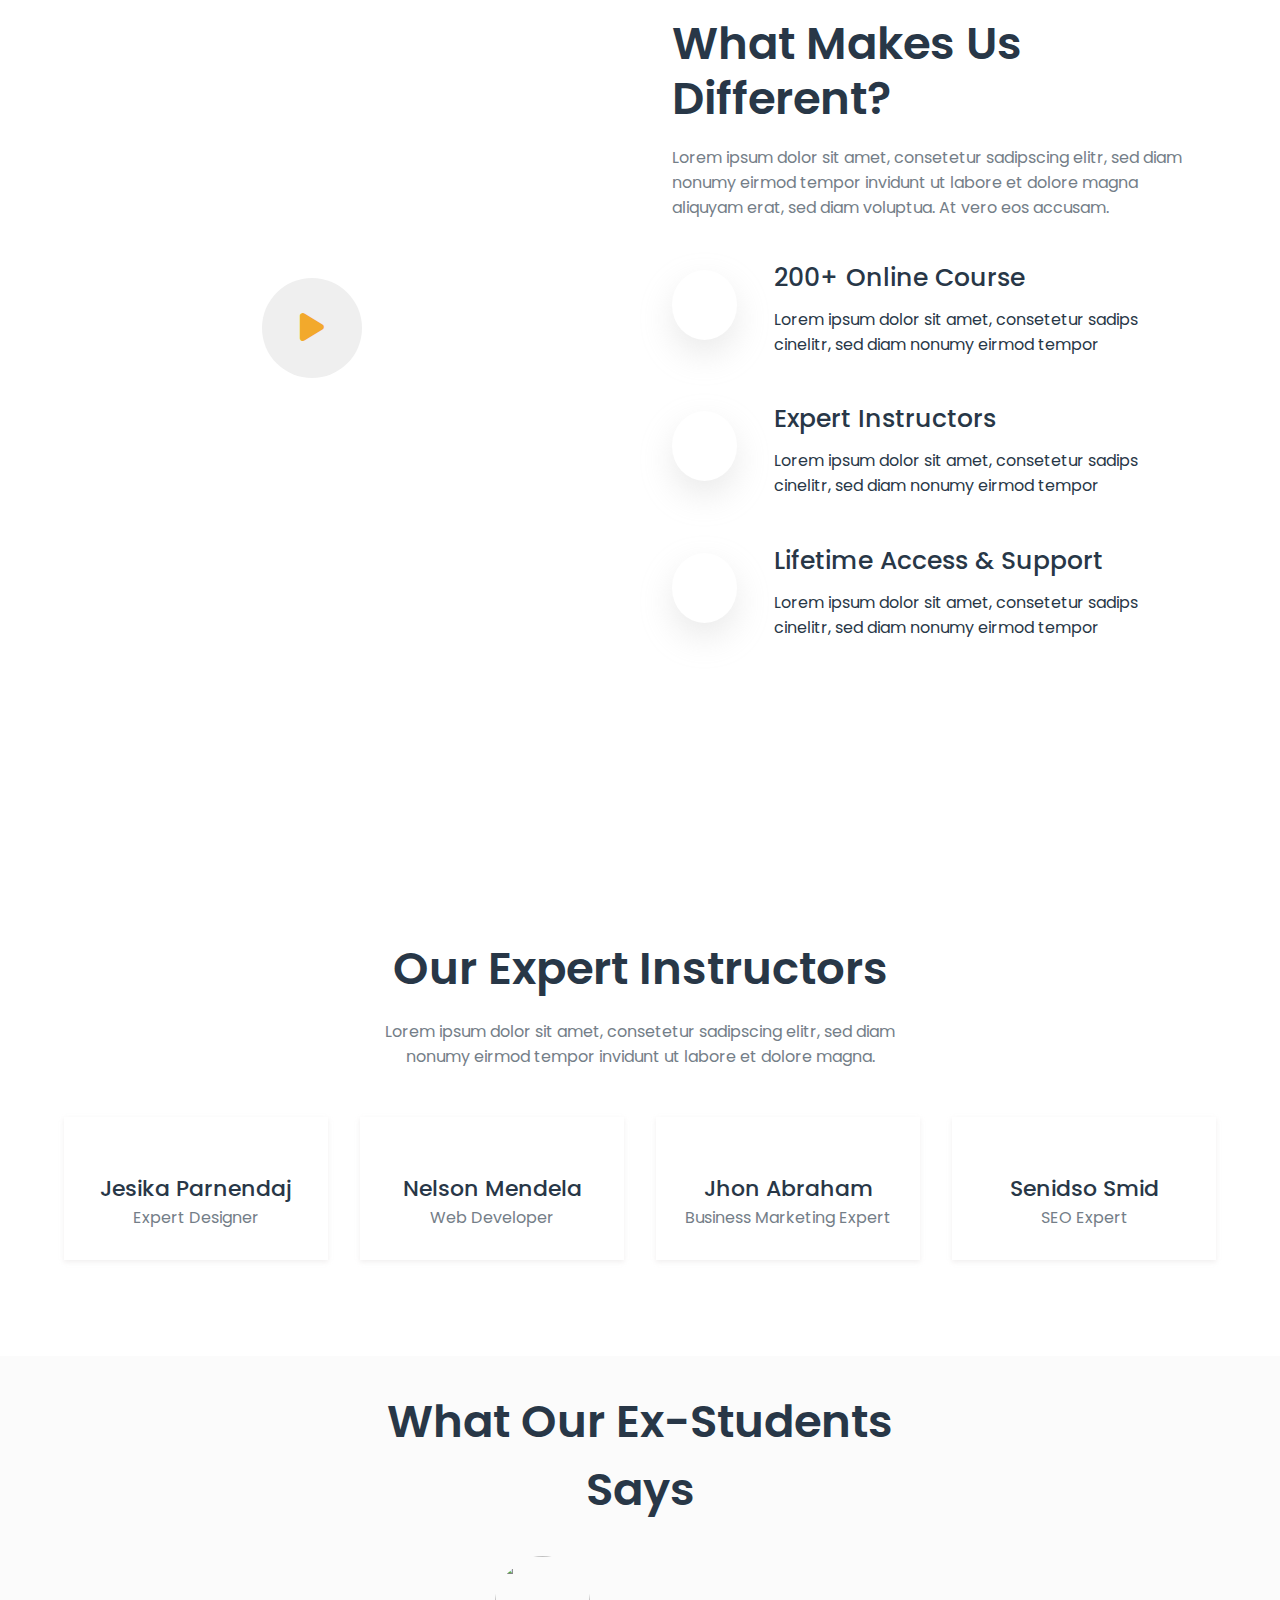
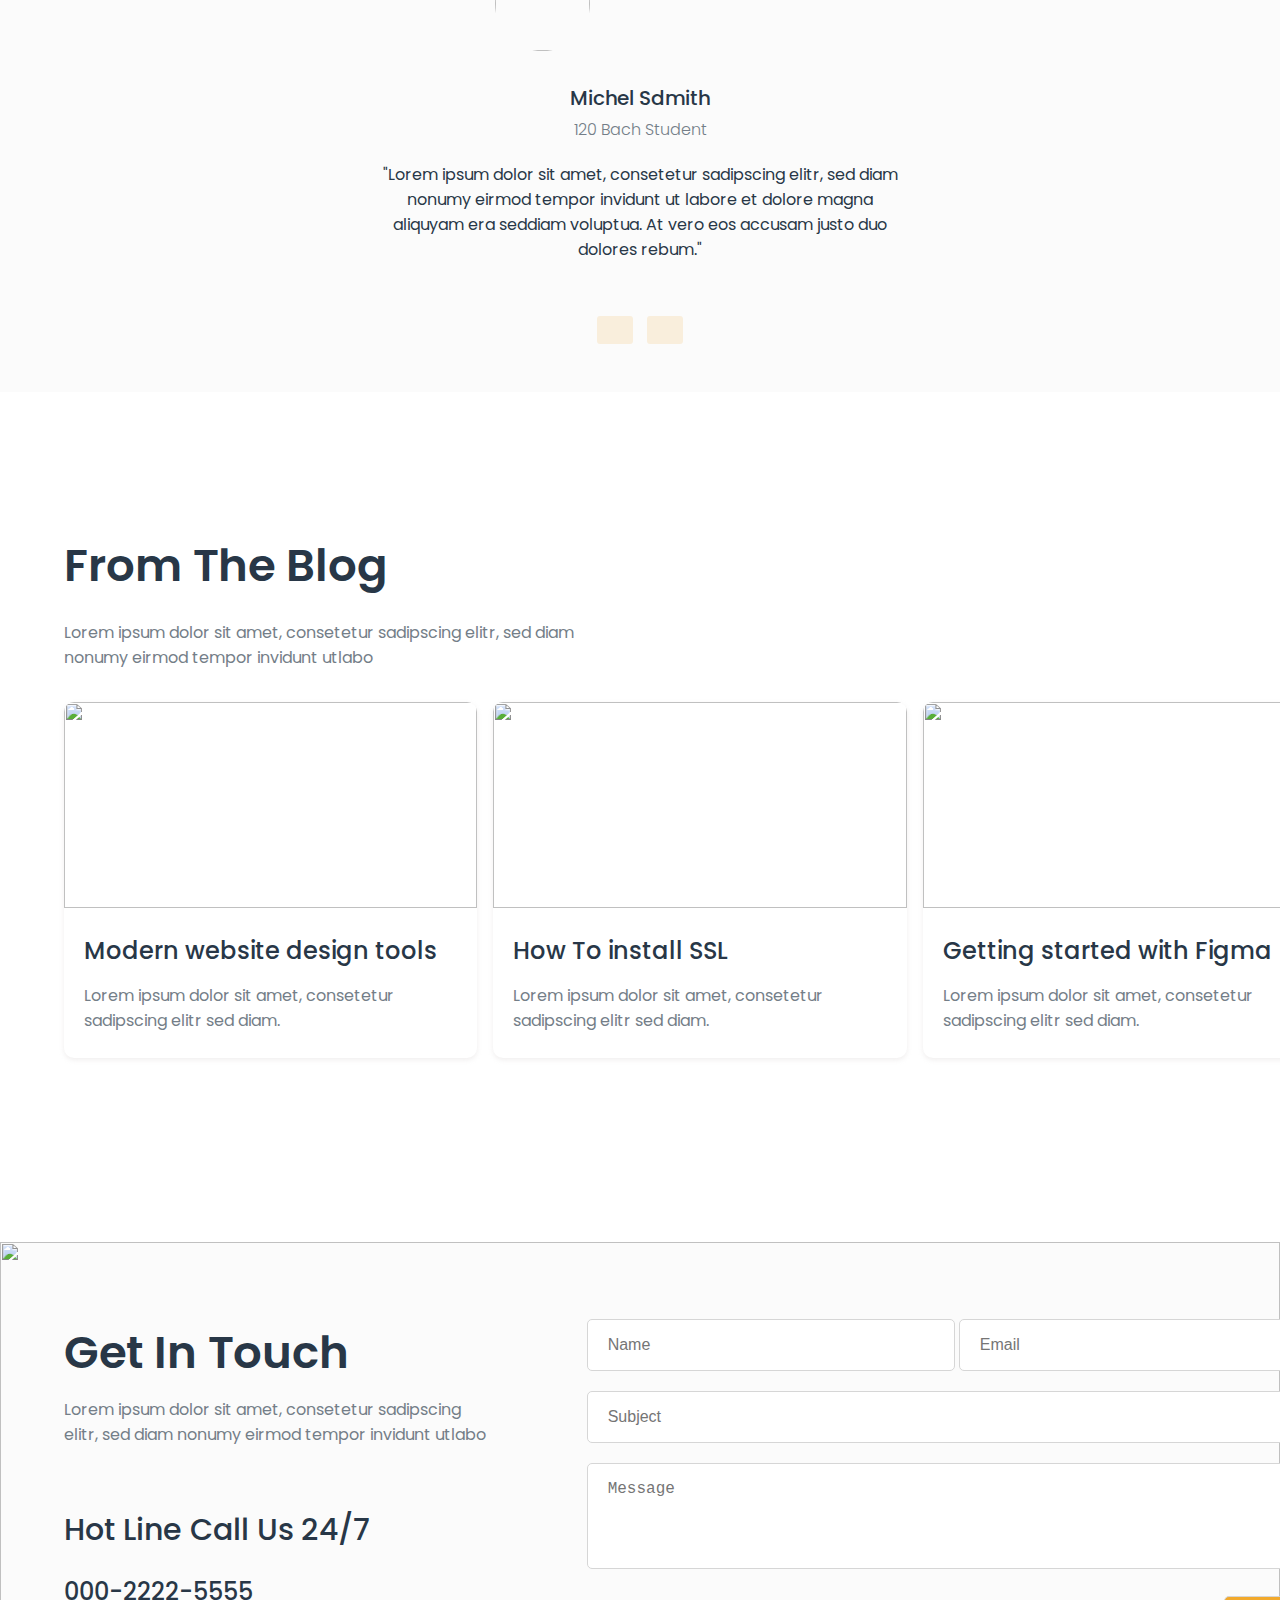
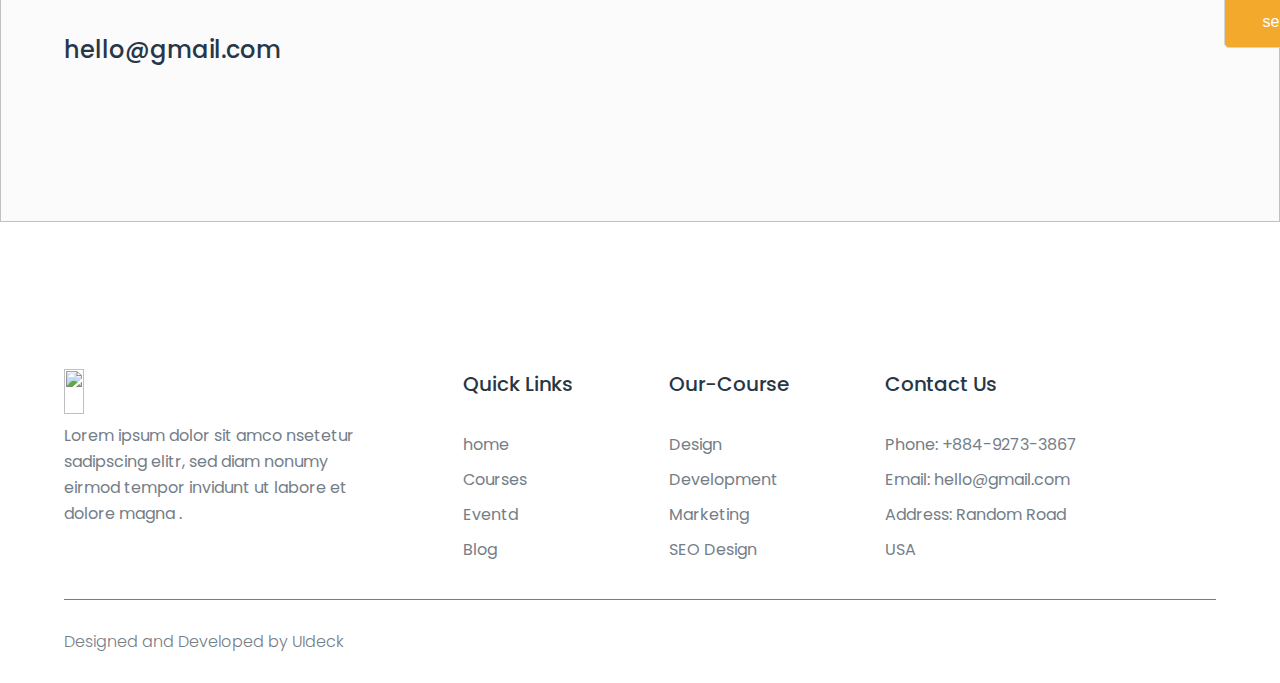
==== ahmedpart/index.html @ 59812200 "Merge pull request #41 from dugsiiyeinc/shehab" ====
<!DOCTYPE html>
<html lang="en">
<head>
    <meta charset="UTF-8">
    <meta name="viewport" content="width=device-width, initial-scale=1.0">
    <link rel="shortcut icon" href="https://preview.uideck.com/items/learn/assets/images/favicon.png">
    <link rel="stylesheet" href="style.css">
    <link rel="stylesheet" href="https://cdnjs.cloudflare.com/ajax/libs/font-awesome/6.7.1/css/all.min.css">
    <link rel="stylesheet" href="https://preview.uideck.com/items/learn/assets/css/LineIcons.2.0.css">
    <title>online sysem managment part shehab</title>
</head>
<body>
    <!-- main 5  -->
    <section class="main-5">
        <div class="main-grid">
            <div class="video-side">
                <img src="https://preview.uideck.com/items/learn/assets/images/video-bg.jpg" alt="">
                <button class="video-btn">
                    <a href="#"><i class="fa-solid fa-play"></i></a>
                </button>
            </div>
            <div class="main-deffrence">
                <div class="top">
                    <h1>What Makes Us <br>Different?</h1>
                    <p>Lorem ipsum dolor sit amet, consetetur sadipscing elitr, sed diam nonumy eirmod tempor invidunt ut labore et dolore magna aliquyam erat, sed diam voluptua. At vero eos accusam.</p>
                </div>


                <div class="bottom">
                    <!-- BOX 1 -->
                    <div class="specialty-item">
                       <div class="specialty-icon-item">
                          <div class="icon">
                            <i class="lni lni-grid-alt"></i>
                          </div>
                        <div class="item">
                            <h4>200+ Online Course</h4>
                            <p>Lorem ipsum dolor sit amet, consetetur sadips cinelitr, sed diam nonumy eirmod tempor</p>
                        </div>
                       </div>
                    </div>

                   <!-- BOX 2 -->
                    <div class="specialty-item">
                        <div class="specialty-icon-item">
                           <div class="icon">
                            <i class="lni lni-users"></i>
                           </div>
                         <div class="item">
                            <h4>Expert Instructors</h4>
                            <p>Lorem ipsum dolor sit amet, consetetur sadips cinelitr, sed diam nonumy eirmod tempor</p>
                         </div>
                        </div>
                    </div>

                    <!-- BOX 3 -->
                    <div class="specialty-item">
                        <div class="specialty-icon-item">
                           <div class="icon">
                            <i class="lni lni-support"></i>
                           </div>
                         <div class="item">
                            <h4>Lifetime Access &amp; Support</h4>
                            <p>Lorem ipsum dolor sit amet, consetetur sadips cinelitr, sed diam nonumy eirmod tempor</p>
                         </div>
                        </div>
                    </div>
                </div>    
            </div>  
        </div>    
    </section>

    <!-- Our Expert Instructors Main 6 -->
     <section id="#Mentors" class="main-6 container">
        <div class="title-expert">
            <h1>Our Expert Instructors</h1>
            <p>Lorem ipsum dolor sit amet, consetetur sadipscing elitr, sed diam <br> nonumy eirmod tempor invidunt ut labore et dolore magna.</p>
        </div>
        <div class="expert">
            <div class="expert-people">
                <img src="https://preview.uideck.com/items/learn/assets/images/team/team-1.png" alt="">
                <div class="names-title">
                    <h3>Jesika Parnendaj</h3>
                    <p>Expert Designer</p>
                </div>
            </div>
            <div class="expert-people">
                <img src="https://preview.uideck.com/items/learn/assets/images/team/team-2.png" alt="">
                <div class="names-title">
                    <h3>Nelson Mendela</h3>
                    <p>Web Developer</p>
                </div>
            </div>
            <div class="expert-people">
                <img src="https://preview.uideck.com/items/learn/assets/images/team/team-3.png" alt="">
                <div class="names-title">
                    <h3>Jhon Abraham</h3>
                    <p>Business Marketing Expert</p>
                </div>
            </div>
            <div class="expert-people">
                <img src="https://preview.uideck.com/items/learn/assets/images/team/team-4.png" alt="">
                <div class="names-title">
                    <h3>Senidso Smid</h3>
                    <p>SEO Expert</p>
                </div>
            </div>
        </div>
     </section>

    <!-- What Our Ex-Students Says -->
     <section class="main-7">
        <div class="container">
            <h1>What Our Ex-Students <br> Says</h1>
            <div class="PHOTO">
                <img src="https://preview.uideck.com/items/learn/assets/images/testimonial/testimonial-1.png" alt="">
                <img src="https://preview.uideck.com/items/learn/assets/images/testimonial/testimonial-2.png" alt="">
                <img src="https://preview.uideck.com/items/learn/assets/images/testimonial/testimonial-3.png" alt="">
            </div>
            <div class="tersimonal-main7">
                <h3>Michel Sdmith</h3>
                <h4>120 Bach Student</h4>
                <p>"Lorem ipsum dolor sit amet, consetetur sadipscing elitr, sed diam  <br>nonumy eirmod tempor invidunt ut labore et dolore magna <br> aliquyam era seddiam voluptua. At vero eos accusam justo duo <br> dolores rebum."</p>
            </div>
            <div class="btn-control">
                <button class="btn-7"><i class="lni lni-chevron-left"></i></button>
                <button class="btn-7"><i class="lni lni-chevron-right"></i></button>
            </div>
        </div>
     </section>

    <!-- From The Blog -->
     <section  id="#Blog" class="main-8">
        <div class="blog container">
            <div class="blog-test">
                <h1>From The Blog</h1>
                <p>Lorem ipsum dolor sit amet, consetetur sadipscing elitr, sed diam <br>nonumy eirmod tempor invidunt utlabo</p>
            </div>
            <div class="blog-items">
                <!-- item 1 -->
                <div class="blog-item">
                    <div class="image-blog">
                        <img src="https://preview.uideck.com/items/learn/assets/images/blog/blog-1.jpg" alt="">
                    </div>
                    <div class="blog-sp">
                        <h2>
                            <a href="javascript:void(0)">Modern website design tools</a>
                        </h2>
                        <p>Lorem ipsum dolor sit amet, consetetur sadipscing elitr sed diam.</p>
                    </div>
                </div>
                <!-- item 2 -->
                 <div class="blog-item">
                    <div class="image-blog">
                        <img src="https://preview.uideck.com/items/learn/assets/images/blog/blog-2.jpg" alt="">
                    </div>
                    <div class="blog-sp">
                        <h2>
                            <a href="javascript:void(0)">How To install SSL</a>
                        </h2>
                        <p>Lorem ipsum dolor sit amet, consetetur sadipscing elitr sed diam.</p>
                    </div>
                 </div>
                 <!-- item 3 -->
                  <div class="blog-item">
                    <div class="image-blog">
                        <img src="https://preview.uideck.com/items/learn/assets/images/blog/blog-3.jpg" alt="">
                    </div>
                    <div class="blog-sp">
                        <h2>
                            <a href="javascript:void(0)">Getting started with Figma</a>
                        </h2>
                        <p>Lorem ipsum dolor sit amet, consetetur sadipscing elitr sed diam.</p>
                    </div>
                  </div>
            </div>
        </div>
     </section>

    <!-- contact -->
     <section id="#contact" class="contant-area">
        <div class="content-img">
            <img src="https://preview.uideck.com/items/learn/assets/images/map-bg.svg" height="580.003px"  alt="">
        </div>
        <div class="container">
            <div class="contant-menu">
                <div class="text-contant ">
                        <h1>Get In Touch</h1>
                        <p>Lorem ipsum dolor sit amet, consetetur sadipscing <br>elitr, sed diam nonumy eirmod tempor invidunt utlabo</p>
                        <div class="line-call">
                                <h3>Hot Line Call Us 24/7</h3>
                                <h4><a href="javascript:void(0)">000-2222-5555</a></h4>
                                <h4><a href="javascript:void(0)">hello@gmail.com</a></h4>
                        </div>
                </div>
                <div class="form-contant">
                    <form action="#javascript:void(0)" method="post">
                        <div class="row">
                            <input type="text" name="username" id="username" placeholder="Name" class="input-top" required>
                            <input type="email" name="email" id="email" placeholder="Email" class="input-top" required>    
                        </div>
                        <div class="row">
                            <input type="text" name="subject" id="subject" placeholder="Subject" required>
                        </div>
                        <div class="row">
                            <textarea class="message" name="message" id="message" placeholder="Message" rows="4" required></textarea>
                            <input type="submit" value="send" class="button" id="btn-input">
                        </div>
                    </form>
                </div>
            </div>
        </div>

     </section>

     <!-- foooter -->
      <footer class="ftr-butun">
        <div class="container">
            <div class="foot-gifl">
                <div class="footer-widget-1">
                    <a href="index.html" class="logo d-blok">
                        <img src="https://preview.uideck.com/items/learn/assets/images/logo.svg" width="187.003px" height="45px" alt="">
                    </a>
                    <p>Lorem ipsum dolor sit amco nsetetur <br> sadipscing elitr, sed diam nonumy <br>eirmod tempor invidunt ut labore et <br> dolore magna .</p>
                </div>
                <div class="footer-wid">
                    <div class="ftr widget-2">
                        <h5>Quick Links</h5>
                        <ul>
                            <li><a href="#home">home</a></li>
                            <li><a href="#">Courses</a></li>
                            <li><a href="#">Eventd</a></li>
                            <li><a href="#Blog">Blog</a></li>
                        </ul>
                    </div>
                    <div class="ftr widget-3">
                        <h5>Our-Course</h5>
                        <ul>
                            <li><a href="javascript:void(0)">Design</a></li>
                            <li><a href="javascript:void(0)">Development</a></li>
                            <li><a href="javascript:void(0)">Marketing</a></li>
                            <li><a href="javascript:void(0)">SEO Design</a></li>
                        </ul>
                    </div>
                    <div class="ftr widget-4">
                        <h5>Contact Us</h5>
                        <ul>
                            <li><p>Phone: +884-9273-3867</p></li>
                            <li><p>Email: hello@gmail.com</p></li>
                            <li id="frt-con"><p>Address: Random Road <br>USA</p></li>
                        </ul>
                    </div>
                </div>
            </div>
            <div class="footer-end">
                    <h5>Designed and Developed by UIdeck</h5>
                <div class="icon-ftr">
                    <ul class="icn">
                        <li><a href="javascript:void(0)"><i class="lni lni-facebook-filled"></i></a></li>
                        <li><a href="javascript:void(0)"><i class="lni lni-twitter-filled"></i></a></li>
                        <li><a href="javascript:void(0)"><i class="lni lni-instagram-filled"></i></a></li>
                        <li><a href="javascript:void(0)"><i class="lni lni-linkedin-original"></i></a></li>
                    </ul>
                </div>
            </div>
        </div>
      </footer>
</body>
</html>
---- ahmedpart/style.css ----
@import url('https://fonts.googleapis.com/css2?family=Anybody:ital,wght@0,100..900;1,100..900&family=Heebo:wght@100..900&family=Open+Sans:ital,wght@0,300..800;1,300..800&family=Poppins:ital,wght@0,100;0,200;0,300;0,400;0,500;0,600;0,700;0,800;0,900;1,100;1,200;1,300;1,400;1,500;1,600;1,700;1,800;1,900&family=Roboto:ital,wght@0,100;0,300;0,400;0,500;0,700;0,900;1,100;1,300;1,400;1,500;1,700;1,900&display=swap');
*{
    box-sizing: border-box;
    padding: 0;
    margin: 0;
}
body{
    font-family: "Poppins", serif;
}
.container{
    width: min(90%, 1210px);
    margin-inline: auto;
}
img{
    width: 100%;
}
/* Main 5 */
.main-grid{
    display: grid;
    grid-template-columns: 1fr 1fr;
    gap: 2rem;
}
.video-side{
    position: relative;
    top: 3%;
    margin-top: 2rem;
}
.video-btn{
    width: 100px;
    height: 100px;
    border: none;
    border-radius: 100%;
    position: absolute;
    top: 34%;
    left: 42%;
    cursor: pointer;
}
.video-btn i{
    color: #F2A92C;
    font-size: 2rem;
}
.video-btn:hover{
    background-color: rgba(255, 255, 255, 0.8);
    transition: all ease-in-out 3ms;
}
.main-deffrence{
    padding: 1rem;
    margin-right: 5rem;
}
.top h1{
    font-size: 2.8125rem;
    font-weight: 600;
    color: #283747;
    line-height: 3.4375rem;
    margin-bottom: 1.2rem;
}
.top p{
    color:#747e88;
}

.bottom{
   margin-top: 2rem;
}
.bottom .specialty-item{
    margin-block: 2.1rem;
}

.bottom .specialty-item .specialty-icon-item{
    display: flex;
    gap: 2rem;
}
.specialty-icon-item .icon{
    font-size: 2.1875rem;
    margin-top: 1rem;
    padding: 13px 15px;
    text-align: center;
    width: 90px;
    height: 70px;
    color: #283747;
    border-radius: 50%;
    box-shadow: 0px 14px 33px rgba(229, 229, 229, 0.8);
}
.specialty-icon-item .item h4,
.specialty-icon-item .item p{
    padding: 5px;
    color: #283747;
}
.specialty-icon-item .item h4 {
    font-size: 1.5625rem;
    font-weight: 500;
}
/* Main 6 */
.main-6{
    margin-top: 15rem;
}
.title-expert{
    display: flex;
    flex-direction: column;
    text-align: center;
    gap: 1rem;
}
.title-expert h1{
    font-size: 2.8125rem;
    font-weight: 600;
    color: #283747;
}
.title-expert p{
    color: #747e88;
    margin-bottom: 3rem;
}
.expert{
    display: grid;
    grid-template-columns: repeat(4,1fr);
    flex-direction: row;
    gap: 2rem;
    margin-bottom: 3rem;
}
.expert-people{
    text-align: center;
    box-shadow: 0px 2px 5px rgba(236, 234, 234, 0.8);
}
.expert-people img{
    border-radius: 10px 10px 0px 0px;
}
.expert-people h3{
    font-size: 1.375rem;
    font-weight: 500;
    color: #283747;
}
.expert-people p{
    color: #747e88;
    font-weight: 400;
}
.expert-people .names-title{
    padding: 30px 10px;
}
.expert-people:hover{
    box-shadow: 0px 2px 5px rgba(218, 210, 210, 0.8);
    transition: width 10ms ease-in;
}
/* Main 7 */
.main-7{
    background-color:#fbfbfb;
    margin-top: 6rem;
    padding-bottom: 3rem ;
}
.main-7 h1{
    text-align: center;
    font-size: 2.8125rem;
    font-weight: 600;
    color: #283747;
    padding: 2rem;
}
.main-7 .PHOTO{
    display: flex;
    justify-content: center;
    align-items: center;
    gap: 2rem;
    margin-bottom: 2rem;
}
.main-7 .PHOTO img:nth-child(1){
    width: 5.9375rem;
    height: 5.9375rem;
}
.main-7 .PHOTO img{
    width: 66px;
    border-radius: 50%;
}
.tersimonal-main7{
    display: flex;
    flex-direction: column;
    text-align: center;
    color: #283747;
}
.tersimonal-main7 h3{
    font-size: 1.25rem;
    font-weight: 500;
    margin-bottom: 0.3rem;
}
.tersimonal-main7 h4{
    font-size: 1rem;
    font-weight: 300;
    color: #747e88;
    margin-bottom: 1.2rem;
}
.tersimonal-main7 p{
    font-size: 1rem;
    font-weight: 400;
}
.btn-control{
    text-align: center;
    margin-top: 3.125rem;
}
.btn-control button{
    border: none;
    background: rgba(242, 169, 44, 0.15);
    padding: 14px 18px;
    color: #F2A92C;
    margin: 0 5px;
    border-radius: 3px;
    cursor: pointer;
    transition: all 0.4s ease-out 0s;
}
.btn-control button:hover{
    background-color: #f2a92c;
    color: #ffff;
}
/* main 8 */
.main-8{
    margin-top: 8.75rem;
    padding: 0;
}
.main-8 .blog-test h1{
    font-size: 2.8125rem;
    font-weight: 600;
    color: #283747;
    margin-bottom: 1.25rem;
}
.main-8 .blog-test p{
    font-size: 1rem;
    font-weight: 400;
    color: #747e88;
    margin-bottom: 2rem;
    padding: 0%;
}
.main-8 .blog .blog-items{
    display: grid;
    grid-template-columns: repeat(3,1fr);
    gap: 1rem;
    margin-bottom: 4rem;
    width: 100%;
}
.main-8 .blog .blog-items .blog-item{
    box-shadow: 0px 2px 5px rgba(236, 234, 234, 0.8);
    border-radius: 10px;
}

.main-8 .blog .blog-items .blog-item:hover ,
.main-8 .blog .blog-items .blog-item:hover img{
    box-shadow: 0px 2px 5px rgba(218, 210, 210, 0.8);
    transition: width 10ms ease-in;
}

.main-8 .blog .blog-items .blog-item .blog-sp h2,a{
    color: #283747;
    text-decoration: none;
    font-size: 1.5rem;
    font-weight: 500;
    margin-bottom: 0.9rem;
}
.main-8 .blog .blog-items .blog-item .blog-sp h2,a:hover{
    color: #F2A92C;
    transition: all 0.3s ease-out 0s;
}
.main-8 .blog .blog-items .blog-item p{
    font-size: 1rem;
    color: #747e88;
    font-weight: 400;
    padding: 0;
    word-break: break-word;
}
.main-8 .blog .blog-items .blog-item .image-blog{
    overflow: hidden;
    width: 413.333px;
    height: 206.667px;
    border-radius: 10px 10px 0px 0px;

}
.main-8 .blog .blog-items .blog-item .image-blog img{
    width: 100%;
    height: 100%;
    transition: transform 0.3s ease-out 0s;
}
.main-8 .blog .blog-items .blog-item .image-blog img:hover{
    transform: scale(1.2);
    cursor: pointer;
}
.main-8 .blog .blog-items .blog-item .blog-sp{
    padding: 25px 20px;;
}
/* contact */
.content-img img{
    width: 100%;
    background-color: #fbfbfb;
    box-shadow: none;
}
.contant-area{
    position: relative;
    padding: 120px 0;
}
.contant-menu{
    position: absolute;
    top: 20%;
    /* left: 15%; */
    z-index: 1;
    display: flex;
    margin-top: 2rem;
}
.contant-menu .text-contant{
    width: 522.662px;
}
.contant-menu .text-contant h1{
    font-size: 2.8125rem;
    color: #283747;
    font-weight: 600;
    margin-bottom: 10px;
}
.contant-menu .text-contant p{
    font-size: 1rem;
    font-weight: 400;
    color: #747e88;
    margin-bottom: 3.75rem;
    padding: 0%;
}
.contant-menu .text-contant .line-call h3{
    font-size: 1.875rem;
    font-weight: 500;
    color: #283747;
    margin-bottom: 20px;
}
.contant-menu .text-contant .line-call h4{
    font-size: 1.5625rem;
    font-weight: 500;
    margin-bottom: 20px;
}
.contant-menu .text-contant .line-call h4 a:hover{
    color: #024dbc;
    transition: all 3ms ease-in-out;
}
.form-contant{
    width: 741.349px;
    height: 454.801px;
    flex: 0 0 auto;
}
.row input,
.row textarea {
    width: 100%;
    padding: 16px 20px;
    border-radius: 5px;
    border: 1px solid #D6D6D6;
    color:#747e88;
    font-size: 1rem;
    margin-bottom: 20px;
    transition: border-color 0.3s ease-in-out;
}
.row .input-top {
    width: 49.66%;
}
.row input:focus,
.row textarea:focus{
    border-color:#f2a92c;
    outline: none;
}
#btn-input{
    width: 15%;
    position: relative;
    right: 0;
    top: 50%;
    left: 86%;
    cursor: pointer;
    color: #ffff;
    background-color: #F2A92C;
    transition: btn-input 0.3s ease;
}
#btn-input:hover{
    background-color: #F3B242;
}
/* footer */
footer{
    padding-top: 20px;
}
.logo img{
    box-shadow: none;
    width: auto;
}
.foot-gifl{
    display: flex;
    /* justify-content: space-between; */
}
.footer-widget-1{
    margin-right: 109.332px;
}
.footer-widget-1 p{
    line-height: 26px;
    font-size: 1rem;
    color: #747e88;
    margin: 0;
    font-weight: 400;
}
.footer-wid{
    display: flex;
    gap: 6rem;
    text-align: left;
}
.ftr ul li ,
.ftr ul li a{
    list-style: none;
    font-size: 1rem;
    font-weight: 400;
    color: #747e88;
    line-height: 35px;
}
.ftr ul li a:hover{
    color: #F2A92C;
    transition: all 0.3ms ease-in;
    cursor: pointer;

}
.ftr h5{
    font-size: 1.25rem;
    font-weight: 500;
    color: #283747;
    margin-bottom: 1.8rem;
}
.footer-end{
    border-top: 1px solid #747e88 ;
    margin-top: 2rem;
    display: flex;
    justify-content: space-between;
}
.footer-end h5{
    margin-block: 1.8rem;
    font-size: 1rem;
    font-weight: 300;
    color: #747e88;
    display: inline;
}
.icon-ftr .icn{
    display: flex;
    margin-top: 1.2rem;
    gap: 1.5rem;
    color: #747e88;
}
.icon-ftr .icn li i{
    color: #747e88;
    font-size: 1rem;
}
.icon-ftr .icn li i:hover{
    color: #F2A92C;
}
.icon-ftr .icn li {
    list-style: none;
    display: flex;
}

/* tablet responsive  */
@media screen and (min-width:768px) and (max-width:1023px){
    .main-grid{
        grid-template-columns: 1fr;
    }
    .video-side{
        order: 2;
        margin-top: 0;
    }
    .expert{
        grid-template-columns: 1fr 1fr;
    }
    .main-8 .blog .blog-items{
        grid-template-columns: 1fr 1fr;
    }
    .contant-menu{
        display: flex;
        flex-direction: column;
        width: auto;
    }
    /* .main-8 .blog .blog-items .blog-item p{
        max-width: 400px;
    } */

}
/* mobile responsive */
@media screen and (max-width:767px) {
    .main-grid{
        grid-template-columns: 1fr;
    }
    .video-side{
        order: 2;
        margin-top: 0;
    }
    .main-deffrence{
        margin-left: 3rem;
    }
    .expert{
        grid-template-columns: 1fr;
    }
    .main-8 .blog .blog-items{
        grid-template-columns: 1fr;
    }
    .main-8 .blog .blog-items .blog-item{
        line-height: 1.5;
        margin-right: 1.99rem;
    }
    .main-8 .blog .blog-items .blog-item p{
        max-width: 600px;
    }
    .main-8 .blog .blog-items .blog-item .image-blog{
        width: 500px;
    }
    .contant-menu{
        display: flex;
        flex-direction: column;
        top: 12%;
    }
    .row input,
    .row textarea {
       padding: 10px 15px;
    }
    .row textarea{
        height: 100px;
    }
    .row #subject,
    .row .input-top,
    .row textarea
    {
        width: 70%;
    }
    .content-img img{
        height: 700px;
        padding-bottom: 3rem;
    }
    .contant-menu .text-contant p{
        margin-bottom: 2.4rem;
    }
}
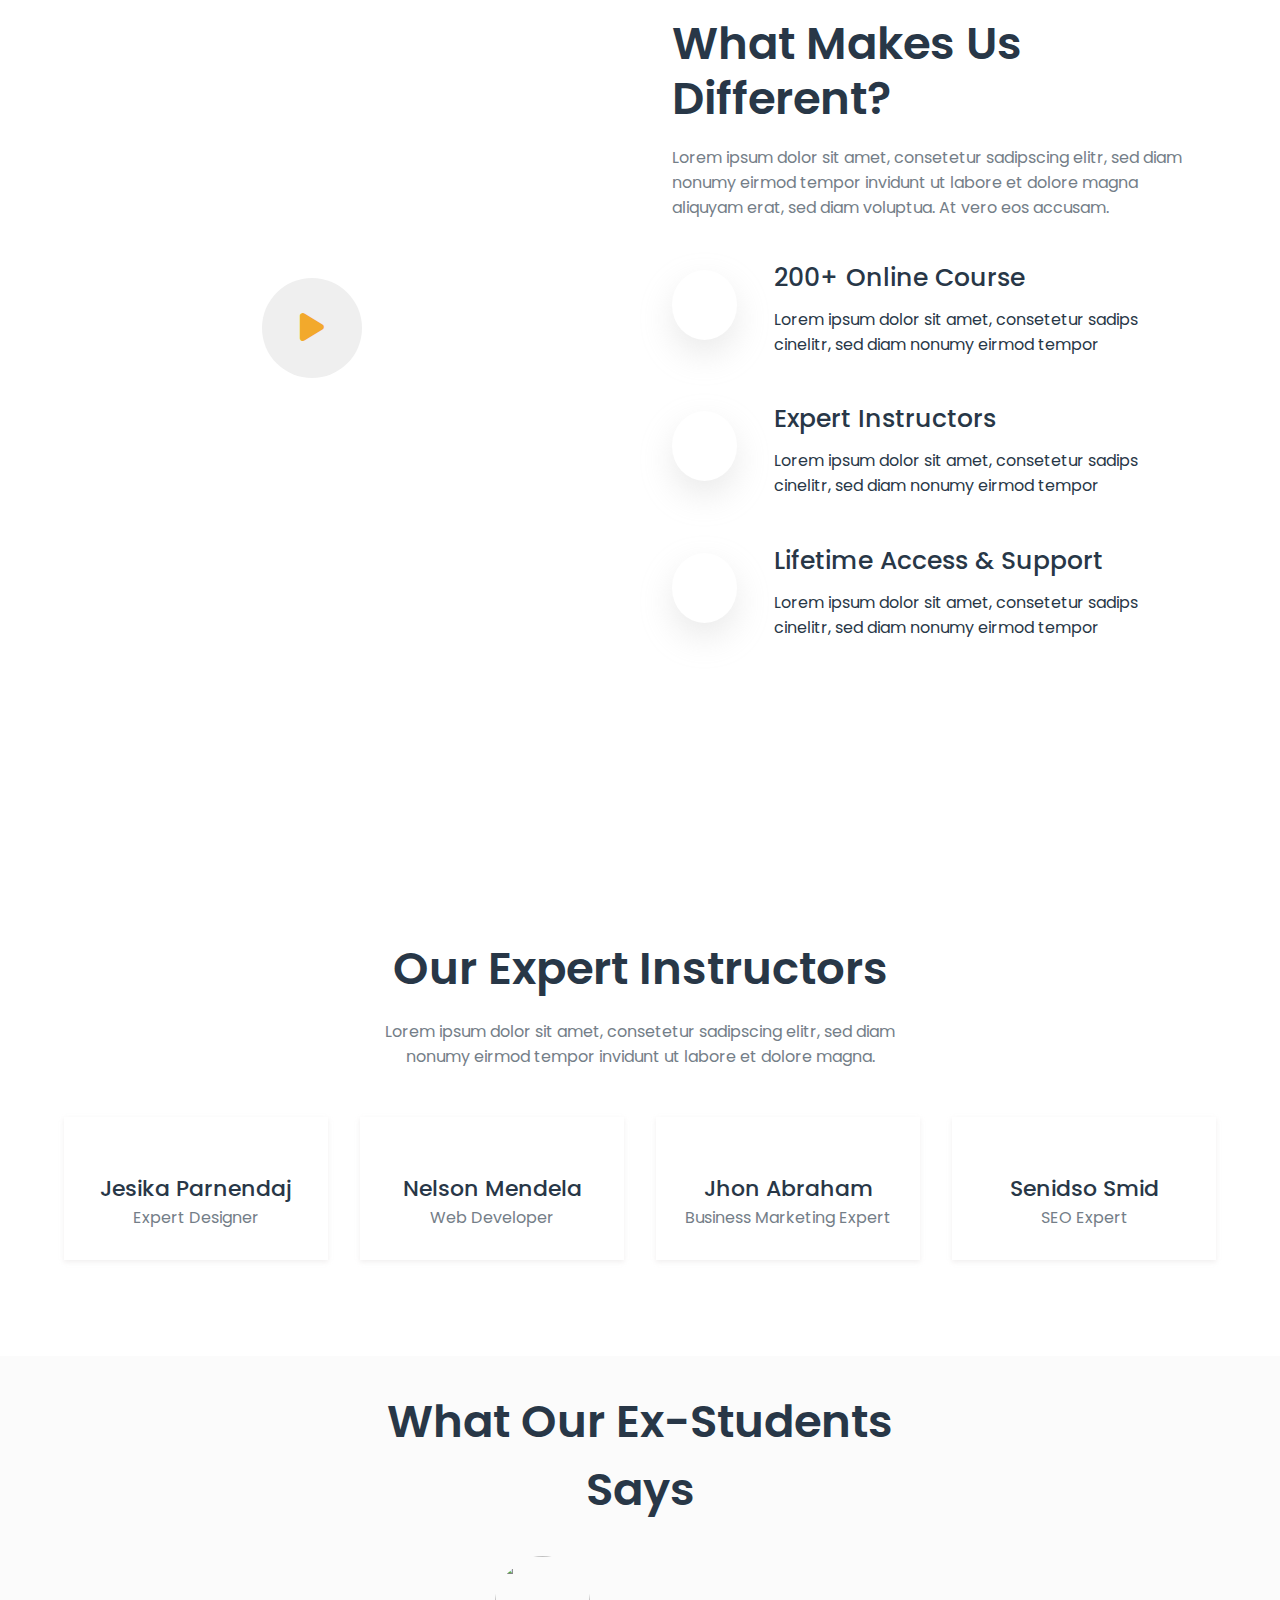
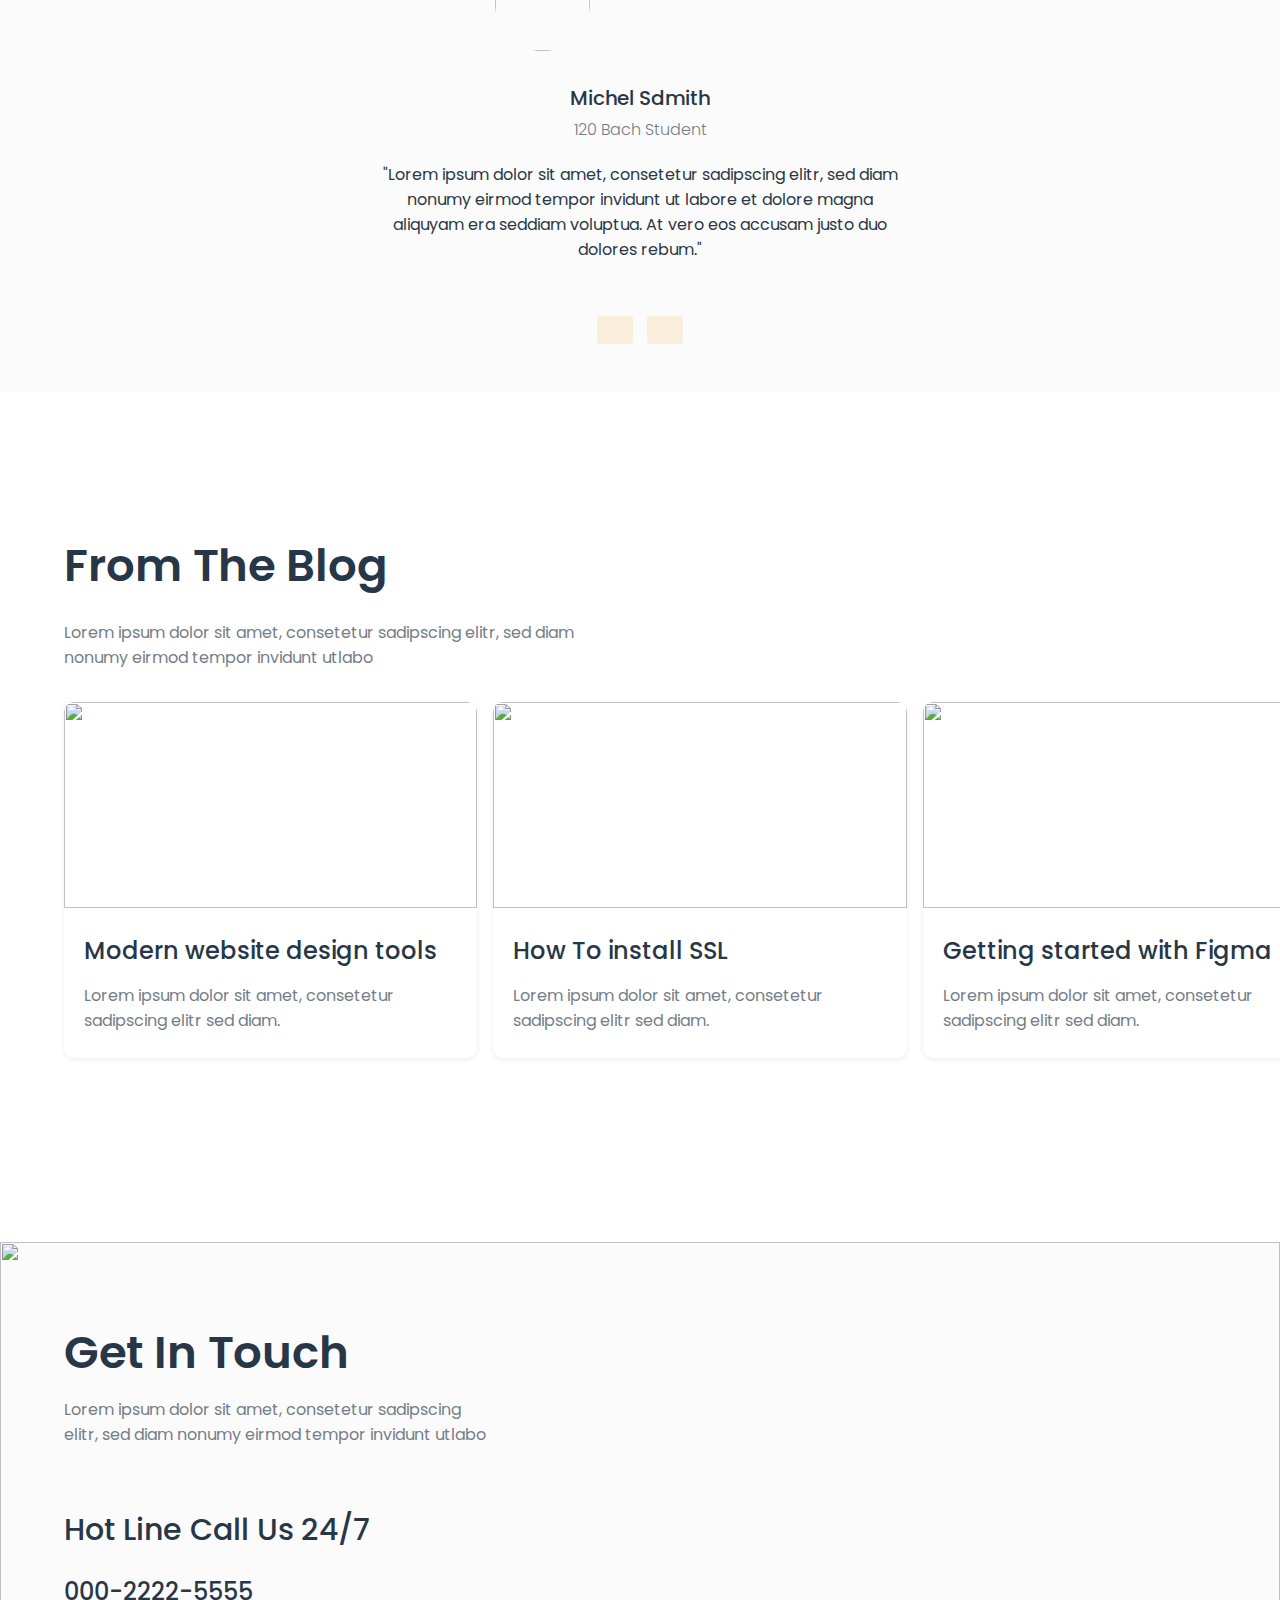
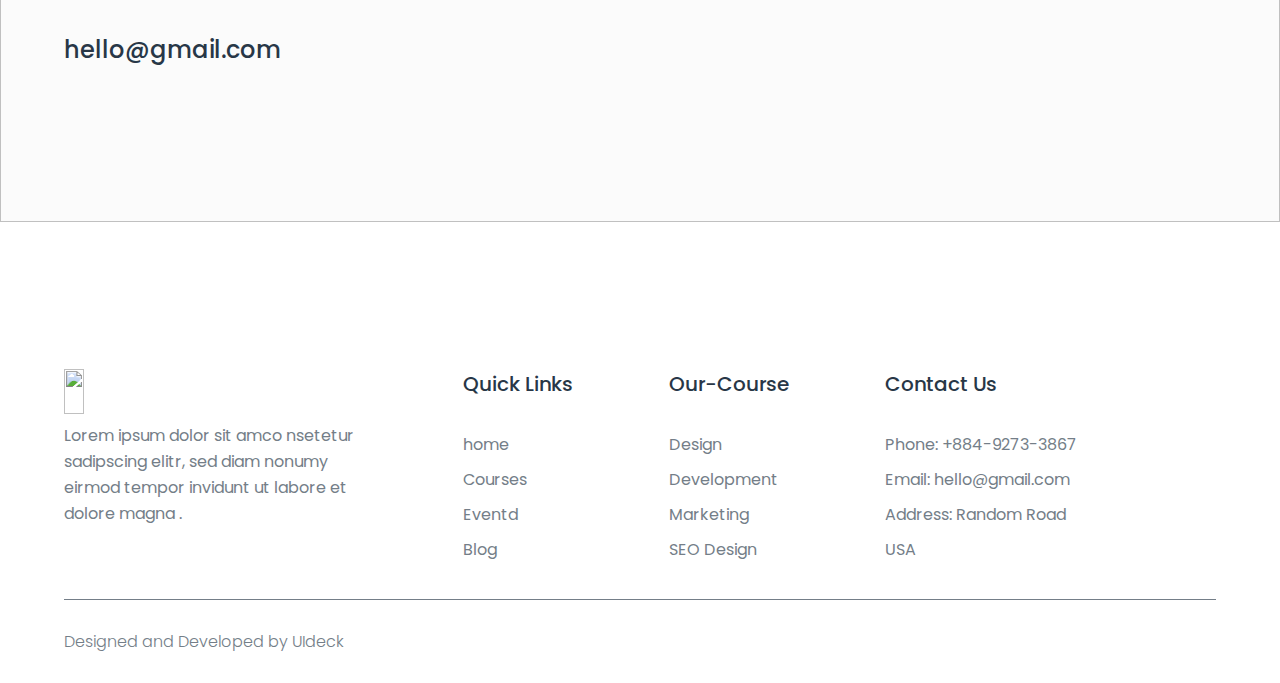
==== commit 0e4aef95: "Merge pull request #42 from dugsiiyeinc/shehab" ====
--- a/ahmedpart/index.html
+++ b/ahmedpart/index.html
@@ -193,7 +193,7 @@
                                 <h4><a href="javascript:void(0)">hello@gmail.com</a></h4>
                         </div>
                 </div>
-                <div class="form-contant">
+                <!-- <div class="form-contant">
                     <form action="#javascript:void(0)" method="post">
                         <div class="row">
                             <input type="text" name="username" id="username" placeholder="Name" class="input-top" required>
@@ -207,14 +207,14 @@
                             <input type="submit" value="send" class="button" id="btn-input">
                         </div>
                     </form>
-                </div>
+                </div> -->
             </div>
         </div>
 
      </section>
 
      <!-- foooter -->
-      <footer class="ftr-butun">
+       <footer class="ftr-butun">
         <div class="container">
             <div class="foot-gifl">
                 <div class="footer-widget-1">
--- a/ahmedpart/style.css
+++ b/ahmedpart/style.css
@@ -463,6 +463,7 @@
         flex-direction: column;
         width: auto;
     }
+
     /* .main-8 .blog .blog-items .blog-item p{
         max-width: 400px;
     } */
@@ -499,7 +500,7 @@
     .contant-menu{
         display: flex;
         flex-direction: column;
-        top: 12%;
+        top: 10%;
     }
     .row input,
     .row textarea {
@@ -507,6 +508,7 @@
     }
     .row textarea{
         height: 100px;
+        margin-bottom: 10px;
     }
     .row #subject,
     .row .input-top,
@@ -521,4 +523,18 @@
     .contant-menu .text-contant p{
         margin-bottom: 2.4rem;
     }
+    .foot-gifl{
+        display: flex;
+        flex-direction: column;
+        gap: 3rem;
+    }
+    .footer-wid{
+        flex-direction: column;
+    }
+    #btn-input{
+        display: flex;
+        justify-content: flex-start;
+        left: 34%;
+    }
+
 }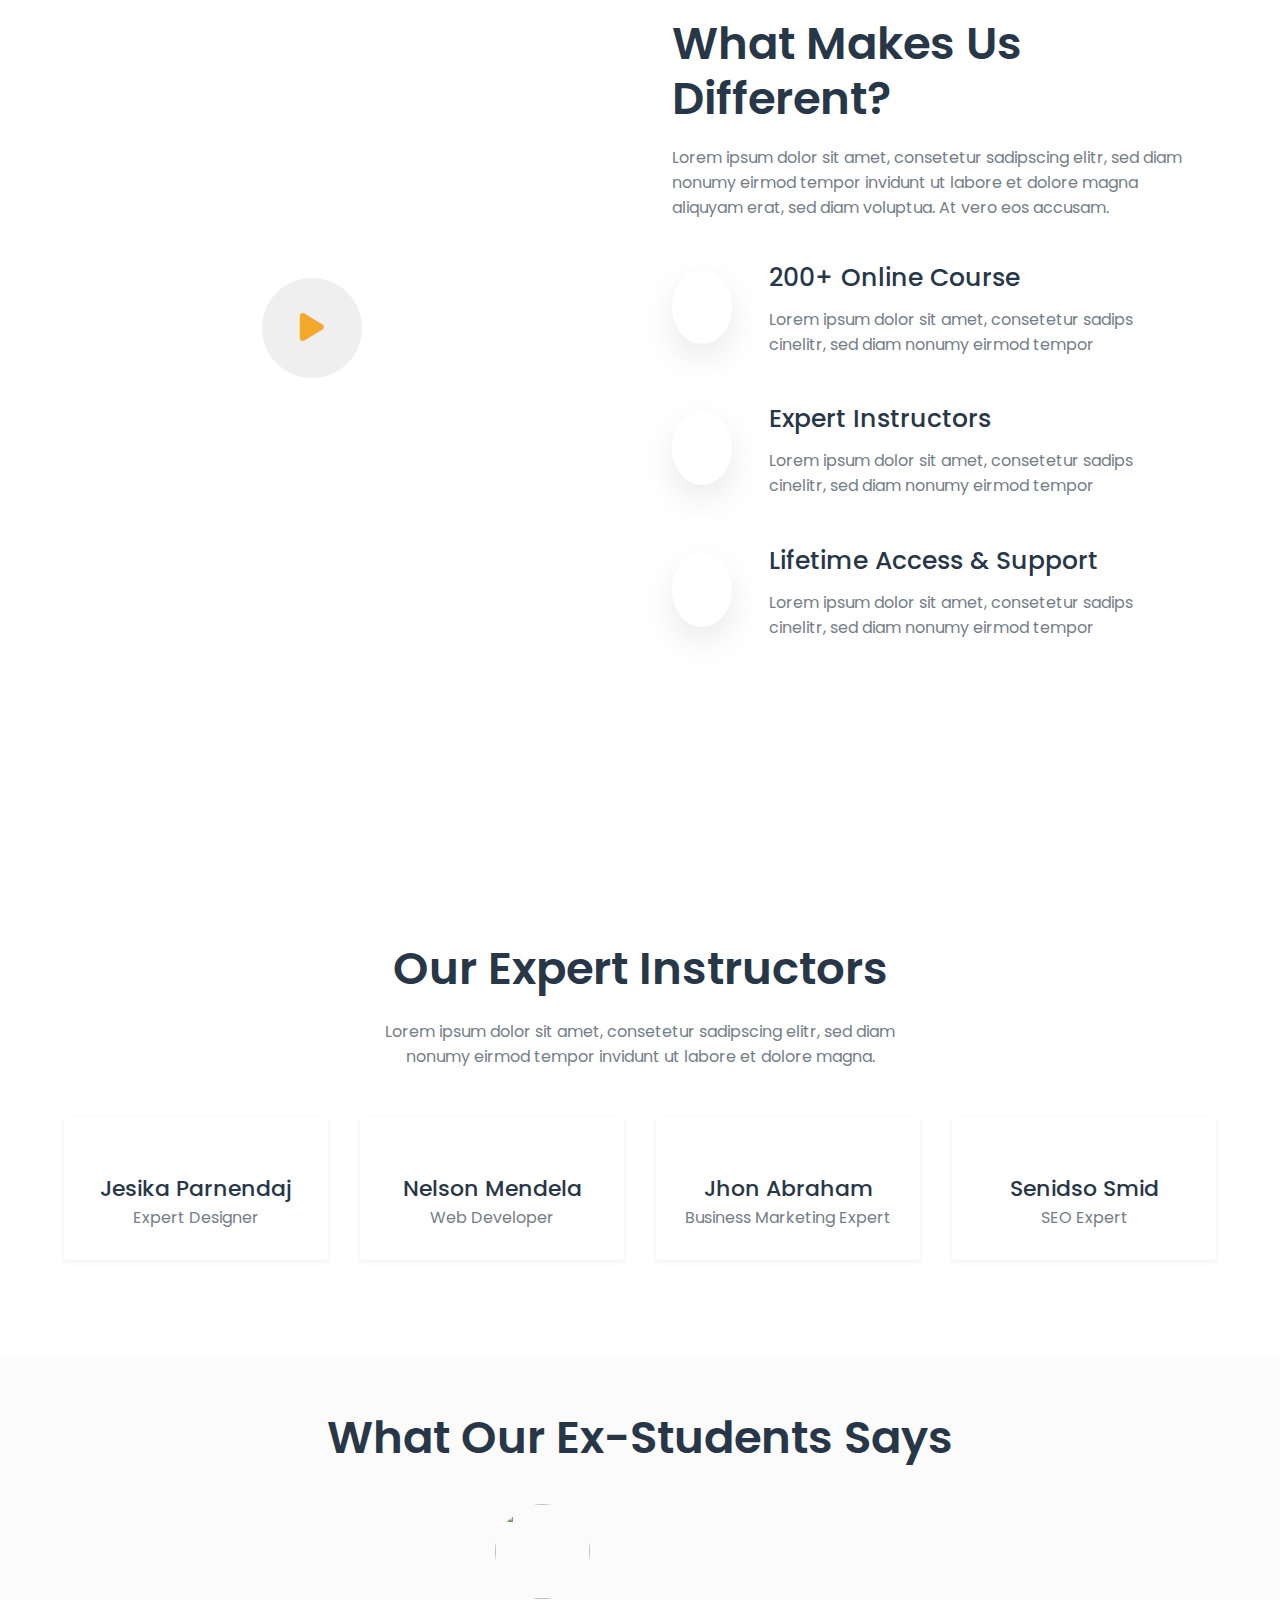
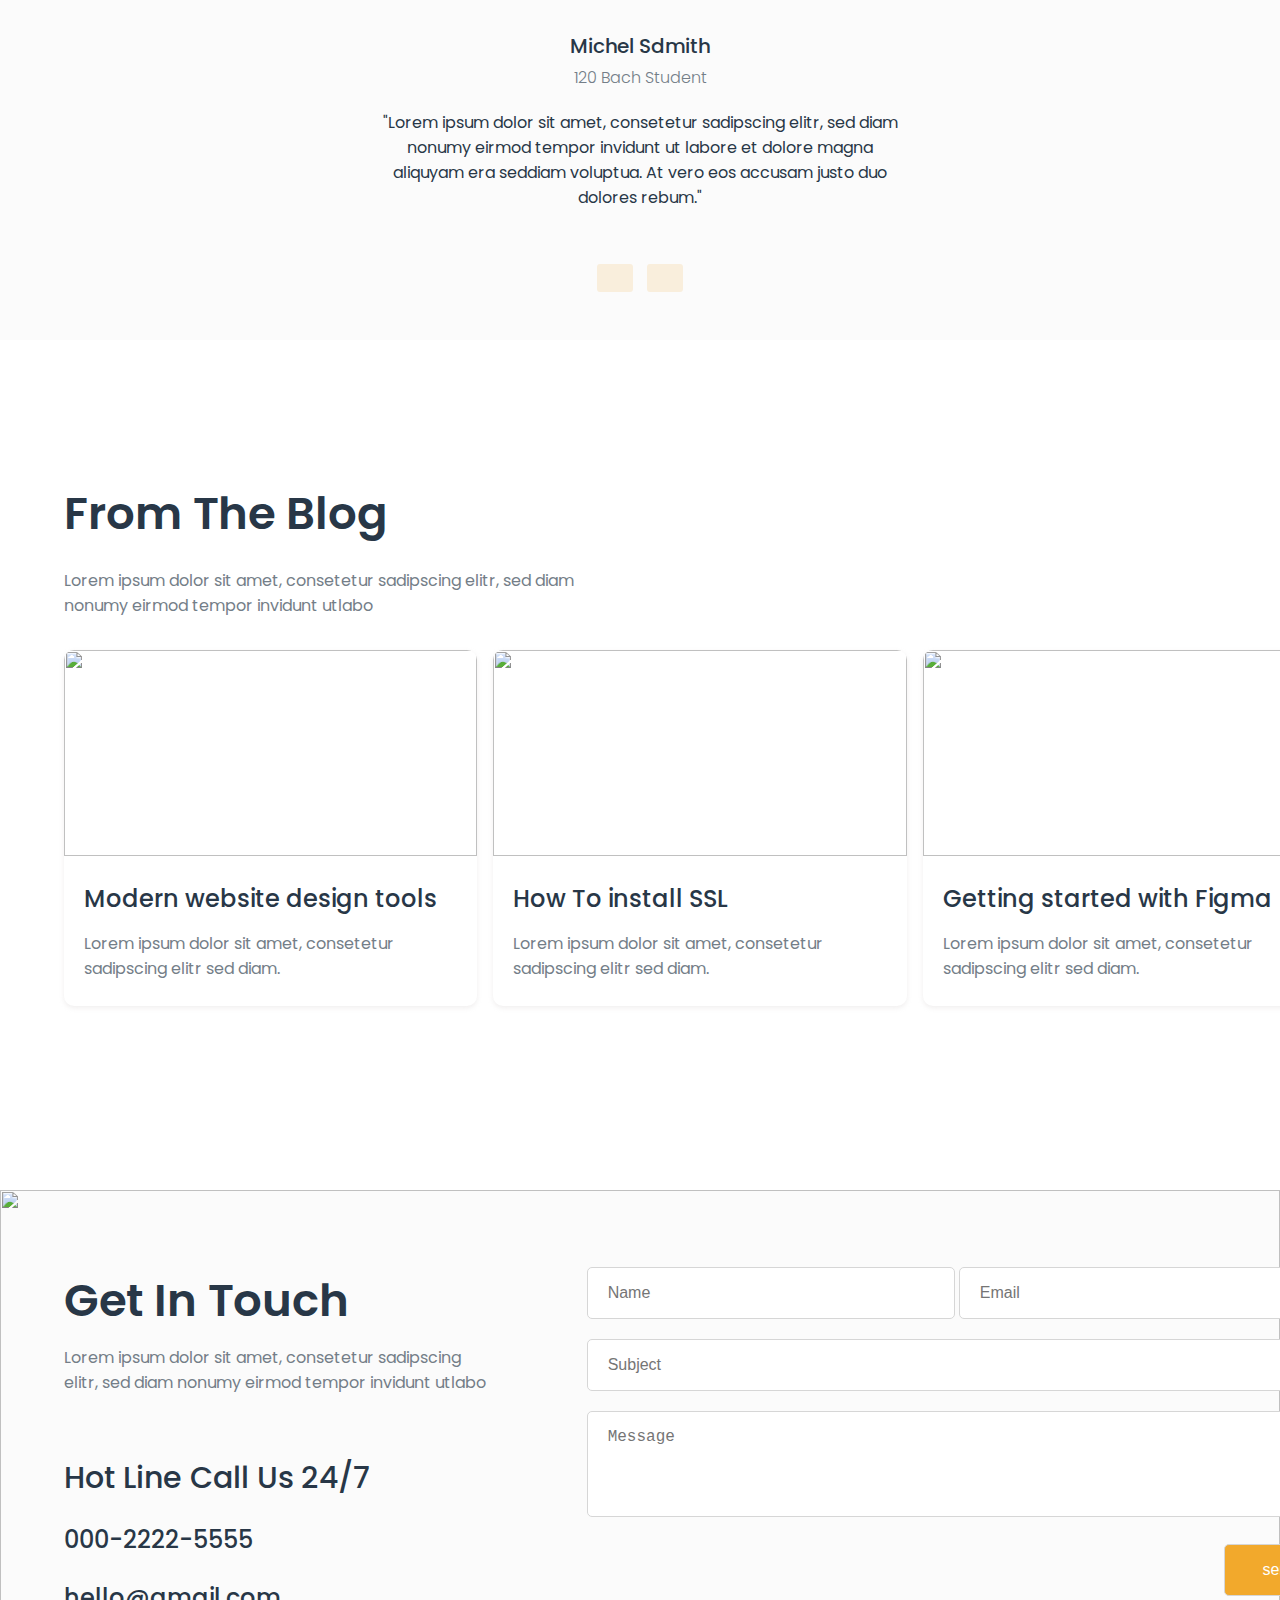
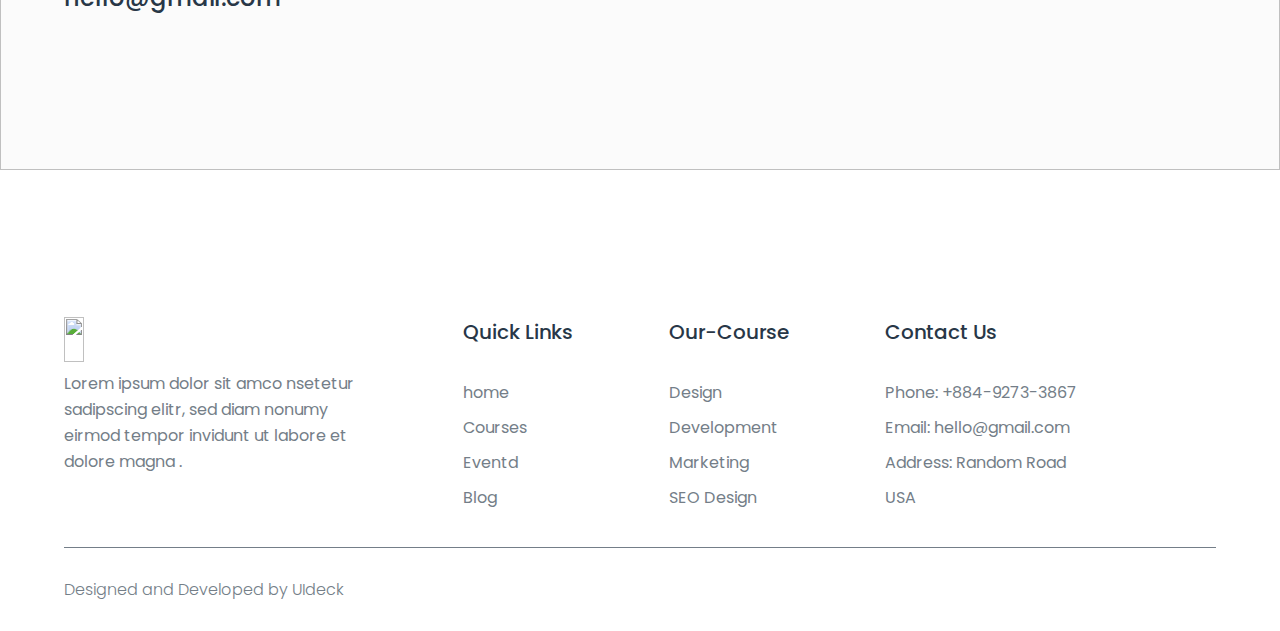
==== commit 51886f7d: "responsive hafl check" ====
--- a/ahmedpart/index.html
+++ b/ahmedpart/index.html
@@ -106,12 +106,12 @@
                 </div>
             </div>
         </div>
-     </section>
+     </section> 
 
     <!-- What Our Ex-Students Says -->
      <section class="main-7">
         <div class="container">
-            <h1>What Our Ex-Students <br> Says</h1>
+            <h1>What Our Ex-Students Says</h1>
             <div class="PHOTO">
                 <img src="https://preview.uideck.com/items/learn/assets/images/testimonial/testimonial-1.png" alt="">
                 <img src="https://preview.uideck.com/items/learn/assets/images/testimonial/testimonial-2.png" alt="">
@@ -130,7 +130,7 @@
      </section>
 
     <!-- From The Blog -->
-     <section  id="#Blog" class="main-8">
+      <section  id="#Blog" class="main-8">
         <div class="blog container">
             <div class="blog-test">
                 <h1>From The Blog</h1>
@@ -138,7 +138,7 @@
             </div>
             <div class="blog-items">
                 <!-- item 1 -->
-                <div class="blog-item">
+                 <div class="blog-item">
                     <div class="image-blog">
                         <img src="https://preview.uideck.com/items/learn/assets/images/blog/blog-1.jpg" alt="">
                     </div>
@@ -162,7 +162,7 @@
                     </div>
                  </div>
                  <!-- item 3 -->
-                  <div class="blog-item">
+                   <div class="blog-item">
                     <div class="image-blog">
                         <img src="https://preview.uideck.com/items/learn/assets/images/blog/blog-3.jpg" alt="">
                     </div>
@@ -178,7 +178,7 @@
      </section>
 
     <!-- contact -->
-     <section id="#contact" class="contant-area">
+    <section id="#contact" class="contant-area">
         <div class="content-img">
             <img src="https://preview.uideck.com/items/learn/assets/images/map-bg.svg" height="580.003px"  alt="">
         </div>
@@ -193,7 +193,7 @@
                                 <h4><a href="javascript:void(0)">hello@gmail.com</a></h4>
                         </div>
                 </div>
-                <!-- <div class="form-contant">
+                   <div class="form-contant">
                     <form action="#javascript:void(0)" method="post">
                         <div class="row">
                             <input type="text" name="username" id="username" placeholder="Name" class="input-top" required>
@@ -207,17 +207,17 @@
                             <input type="submit" value="send" class="button" id="btn-input">
                         </div>
                     </form>
-                </div> -->
+                </div> 
             </div>
         </div>
 
      </section>
 
      <!-- foooter -->
-       <footer class="ftr-butun">
+        <footer class="ftr-butun">
         <div class="container">
             <div class="foot-gifl">
-                <div class="footer-widget-1">
+                <div class=" ftr footer-widget-1">
                     <a href="index.html" class="logo d-blok">
                         <img src="https://preview.uideck.com/items/learn/assets/images/logo.svg" width="187.003px" height="45px" alt="">
                     </a>
--- a/ahmedpart/style.css
+++ b/ahmedpart/style.css
@@ -6,6 +6,7 @@
 }
 body{
     font-family: "Poppins", serif;
+    /* background-color: #024dbc; */
 }
 .container{
     width: min(90%, 1210px);
@@ -74,20 +75,21 @@
     margin-top: 1rem;
     padding: 13px 15px;
     text-align: center;
-    width: 90px;
-    height: 70px;
+    width: 80px;
+    height: 74px;
     color: #283747;
     border-radius: 50%;
     box-shadow: 0px 14px 33px rgba(229, 229, 229, 0.8);
 }
-.specialty-icon-item .item h4,
 .specialty-icon-item .item p{
     padding: 5px;
-    color: #283747;
+    color:#747e88;
 }
 .specialty-icon-item .item h4 {
     font-size: 1.5625rem;
     font-weight: 500;
+    padding: 5px;
+    color: #283747;
 }
 /* Main 6 */
 .main-6{
@@ -142,14 +144,14 @@
 .main-7{
     background-color:#fbfbfb;
     margin-top: 6rem;
-    padding-bottom: 3rem ;
+    padding-block: 3rem;
 }
 .main-7 h1{
     text-align: center;
     font-size: 2.8125rem;
     font-weight: 600;
     color: #283747;
-    padding: 2rem;
+    margin-bottom: 2rem;
 }
 .main-7 .PHOTO{
     display: flex;
@@ -295,6 +297,7 @@
     z-index: 1;
     display: flex;
     margin-top: 2rem;
+    width: 100%;
 }
 .contant-menu .text-contant{
     width: 522.662px;
@@ -444,7 +447,7 @@
 }
 
 /* tablet responsive  */
-@media screen and (min-width:768px) and (max-width:1023px){
+@media screen and (min-width:768px) and (max-width:1024px){
     .main-grid{
         grid-template-columns: 1fr;
     }
@@ -463,10 +466,53 @@
         flex-direction: column;
         width: auto;
     }
-
-    /* .main-8 .blog .blog-items .blog-item p{
-        max-width: 400px;
-    } */
+    .main-deffrence{
+        margin-left: 3rem;
+    }
+    .main-8 .blog .blog-items .blog-item .image-blog{
+        width: 100%;
+        height: auto;
+        /* width: 500px; */
+    }
+    .footer-wid{
+        flex-wrap: wrap;
+    }
+    .contant-menu{
+        display: flex;
+        flex-direction: column;
+        top: 10%;
+        max-width: 100%;
+    }
+    .form-contant{
+        width: auto;
+    }
+    .row input,
+    .row textarea {
+       padding: 10px 15px;
+       width: 100%;
+    }
+    .row textarea{
+        height: 100px;
+        margin-bottom: 10px;
+    }
+    .row #subject,
+    .row .input-top,
+    .row textarea
+    {
+        width: 120%;
+    }
+    .content-img img{
+        height: 700px;
+        padding-bottom: 3rem;
+    }
+    .contant-menu .text-contant p{
+        margin-bottom: 2.4rem;
+    }
+    #btn-input{
+        display: flex;
+        justify-content: flex-start;
+        left: 34%;
+    }
 
 }
 /* mobile responsive */
@@ -478,33 +524,35 @@
         order: 2;
         margin-top: 0;
     }
-    .main-deffrence{
+    .main-deffrence {
         margin-left: 3rem;
     }
     .expert{
         grid-template-columns: 1fr;
     }
+    .bottom .specialty-item .specialty-icon-item{
+        display: flex;
+        flex-direction: column;
+        gap: 2rem;
+    }
     .main-8 .blog .blog-items{
         grid-template-columns: 1fr;
     }
-    .main-8 .blog .blog-items .blog-item{
-        line-height: 1.5;
-        margin-right: 1.99rem;
-    }
-    .main-8 .blog .blog-items .blog-item p{
-        max-width: 600px;
-    }
     .main-8 .blog .blog-items .blog-item .image-blog{
-        width: 500px;
+        width: 100%;
+        height: auto;
+        /* width: 500px; */
     }
     .contant-menu{
         display: flex;
         flex-direction: column;
         top: 10%;
+        width: 90%;
     }
     .row input,
     .row textarea {
        padding: 10px 15px;
+       width: 100%;
     }
     .row textarea{
         height: 100px;
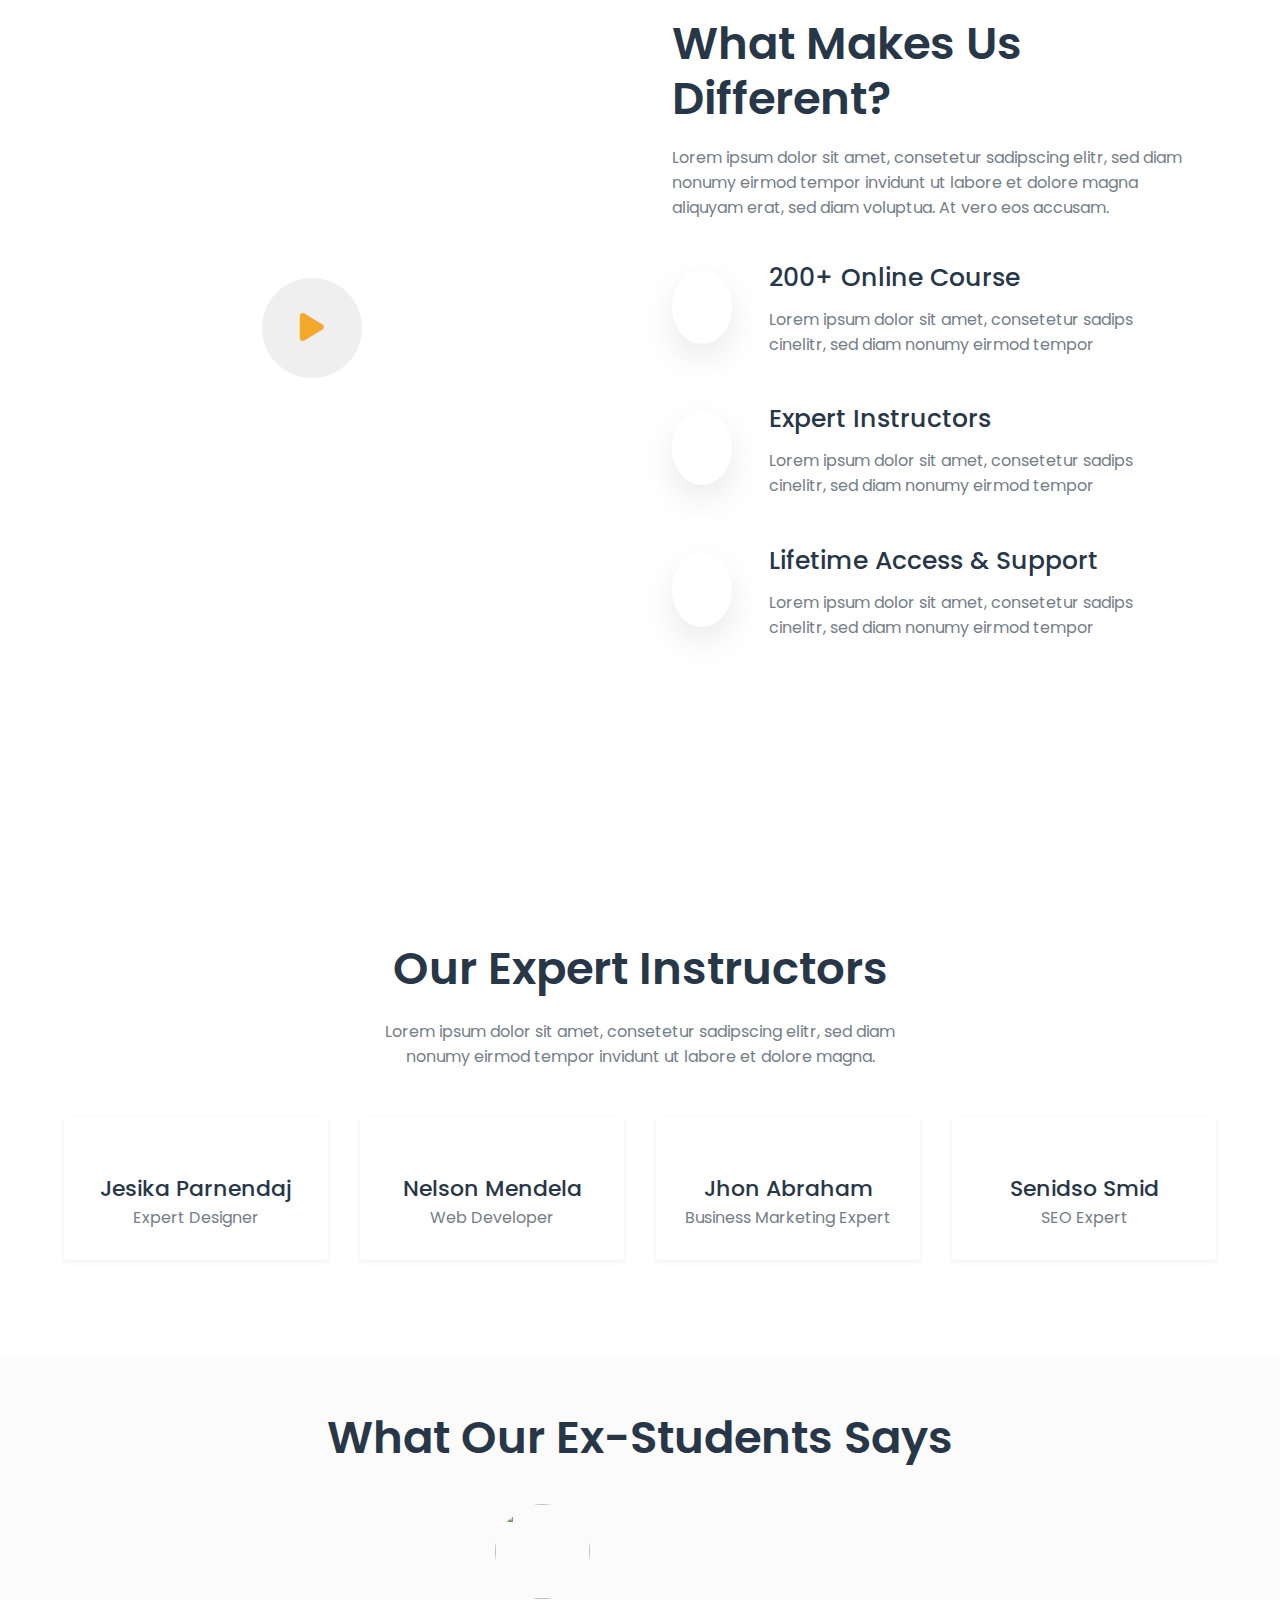
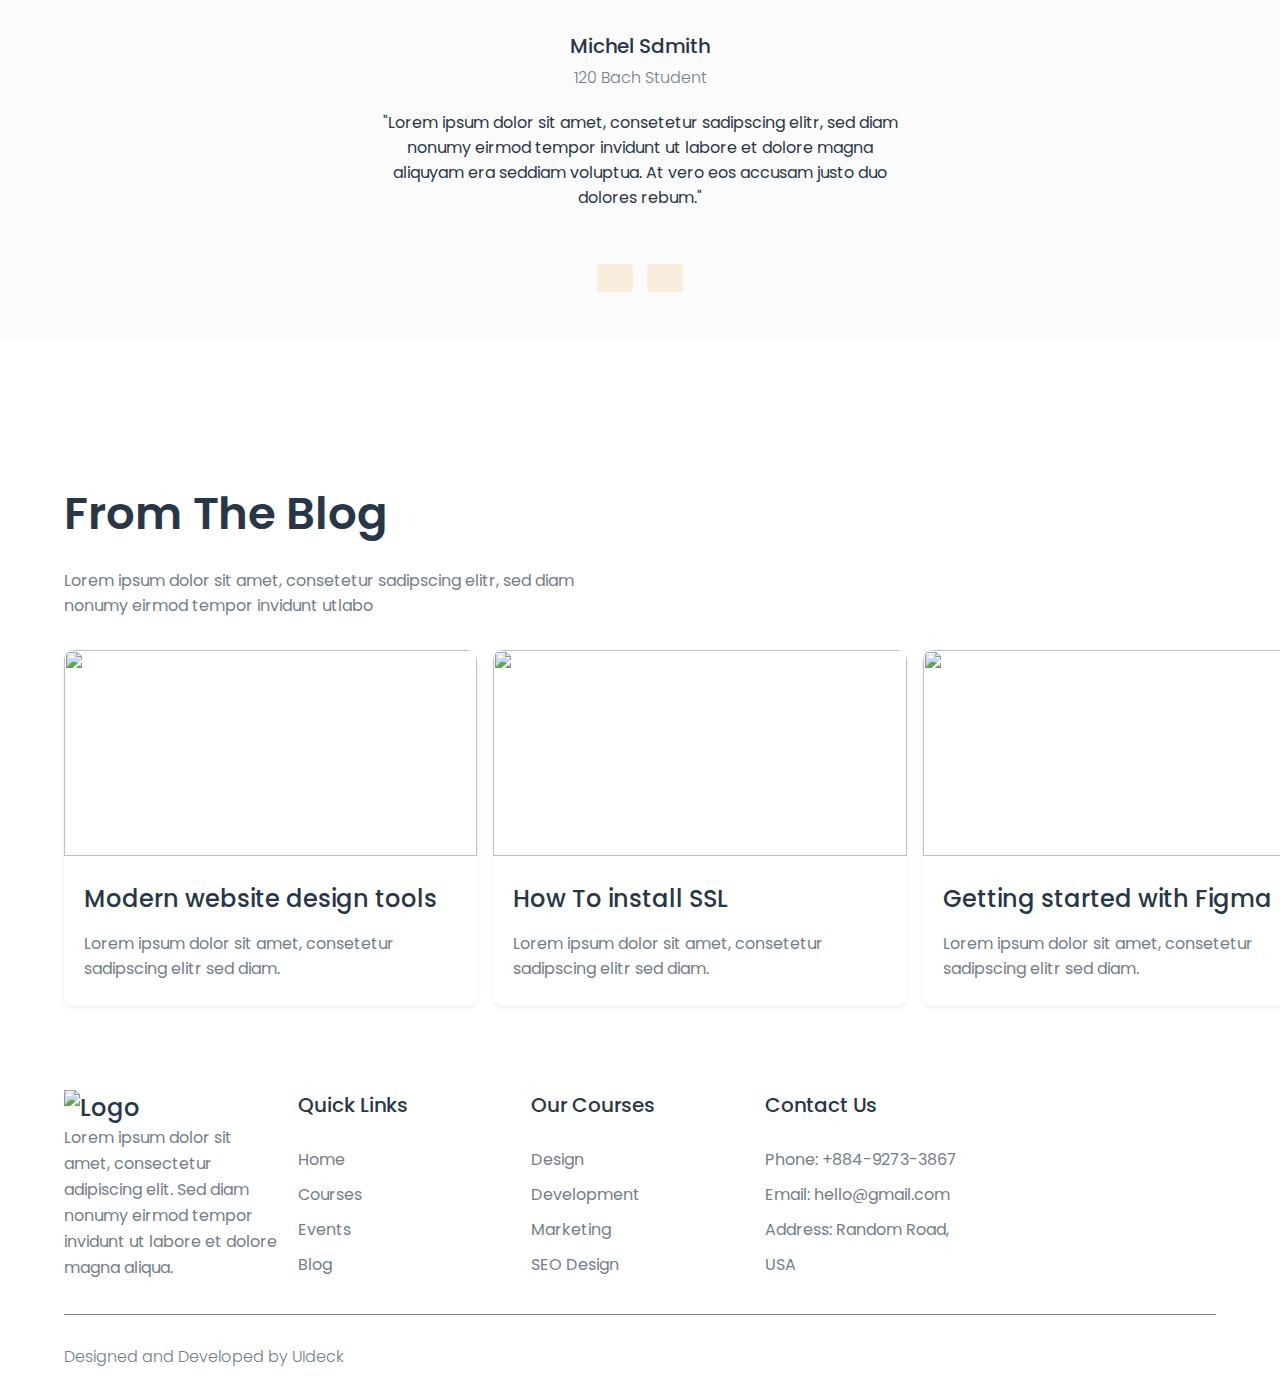
==== commit f65d83b0: "Merge pull request #45 from dugsiiyeinc/shehab" ====
--- a/ahmedpart/index.html
+++ b/ahmedpart/index.html
@@ -178,7 +178,7 @@
      </section>
 
     <!-- contact -->
-    <section id="#contact" class="contant-area">
+    <!-- <section id="#contact" class="contant-area">
         <div class="content-img">
             <img src="https://preview.uideck.com/items/learn/assets/images/map-bg.svg" height="580.003px"  alt="">
         </div>
@@ -211,30 +211,29 @@
             </div>
         </div>
 
-     </section>
+     </section> -->
 
      <!-- foooter -->
         <footer class="ftr-butun">
         <div class="container">
             <div class="foot-gifl">
-                <div class=" ftr footer-widget-1">
+                <div class="footer-widget-1">
                     <a href="index.html" class="logo d-blok">
-                        <img src="https://preview.uideck.com/items/learn/assets/images/logo.svg" width="187.003px" height="45px" alt="">
+                        <img src="https://preview.uideck.com/items/learn/assets/images/logo.svg" width="187.003px" height="45px" alt="Logo">
                     </a>
-                    <p>Lorem ipsum dolor sit amco nsetetur <br> sadipscing elitr, sed diam nonumy <br>eirmod tempor invidunt ut labore et <br> dolore magna .</p>
-                </div>
-                <div class="footer-wid">
+                    <p>Lorem ipsum dolor sit amet, consectetur adipiscing elit. Sed diam nonumy eirmod tempor invidunt ut labore et dolore magna aliqua.</p>
+                </div>
                     <div class="ftr widget-2">
                         <h5>Quick Links</h5>
                         <ul>
-                            <li><a href="#home">home</a></li>
+                            <li><a href="#home">Home</a></li>
                             <li><a href="#">Courses</a></li>
-                            <li><a href="#">Eventd</a></li>
+                            <li><a href="#">Events</a></li>
                             <li><a href="#Blog">Blog</a></li>
                         </ul>
                     </div>
                     <div class="ftr widget-3">
-                        <h5>Our-Course</h5>
+                        <h5>Our Courses</h5>
                         <ul>
                             <li><a href="javascript:void(0)">Design</a></li>
                             <li><a href="javascript:void(0)">Development</a></li>
@@ -247,11 +246,11 @@
                         <ul>
                             <li><p>Phone: +884-9273-3867</p></li>
                             <li><p>Email: hello@gmail.com</p></li>
-                            <li id="frt-con"><p>Address: Random Road <br>USA</p></li>
+                            <li id="frt-con"><p>Address: Random Road, USA</p></li>
                         </ul>
                     </div>
                 </div>
-            </div>
+
             <div class="footer-end">
                     <h5>Designed and Developed by UIdeck</h5>
                 <div class="icon-ftr">
@@ -265,5 +264,7 @@
             </div>
         </div>
       </footer>
+
+    
 </body>
 </html>--- a/ahmedpart/style.css
+++ b/ahmedpart/style.css
@@ -297,7 +297,7 @@
     z-index: 1;
     display: flex;
     margin-top: 2rem;
-    width: 100%;
+    width: auto;
 }
 .contant-menu .text-contant{
     width: 522.662px;
@@ -377,11 +377,12 @@
     width: auto;
 }
 .foot-gifl{
-    display: flex;
-    /* justify-content: space-between; */
+    display: grid;
+    grid-template-columns: repeat(5,1fr);
+    gap: 1rem;
 }
 .footer-widget-1{
-    margin-right: 109.332px;
+    grid-column: span 1 /2;
 }
 .footer-widget-1 p{
     line-height: 26px;
@@ -389,11 +390,6 @@
     color: #747e88;
     margin: 0;
     font-weight: 400;
-}
-.footer-wid{
-    display: flex;
-    gap: 6rem;
-    text-align: left;
 }
 .ftr ul li ,
 .ftr ul li a{
@@ -404,7 +400,7 @@
     line-height: 35px;
 }
 .ftr ul li a:hover{
-    color: #F2A92C;
+    color:#F2A92C;
     transition: all 0.3ms ease-in;
     cursor: pointer;
 
@@ -413,7 +409,7 @@
     font-size: 1.25rem;
     font-weight: 500;
     color: #283747;
-    margin-bottom: 1.8rem;
+    margin-bottom: 1.4rem;
 }
 .footer-end{
     border-top: 1px solid #747e88 ;
@@ -473,9 +469,6 @@
         width: 100%;
         height: auto;
         /* width: 500px; */
-    }
-    .footer-wid{
-        flex-wrap: wrap;
     }
     .contant-menu{
         display: flex;
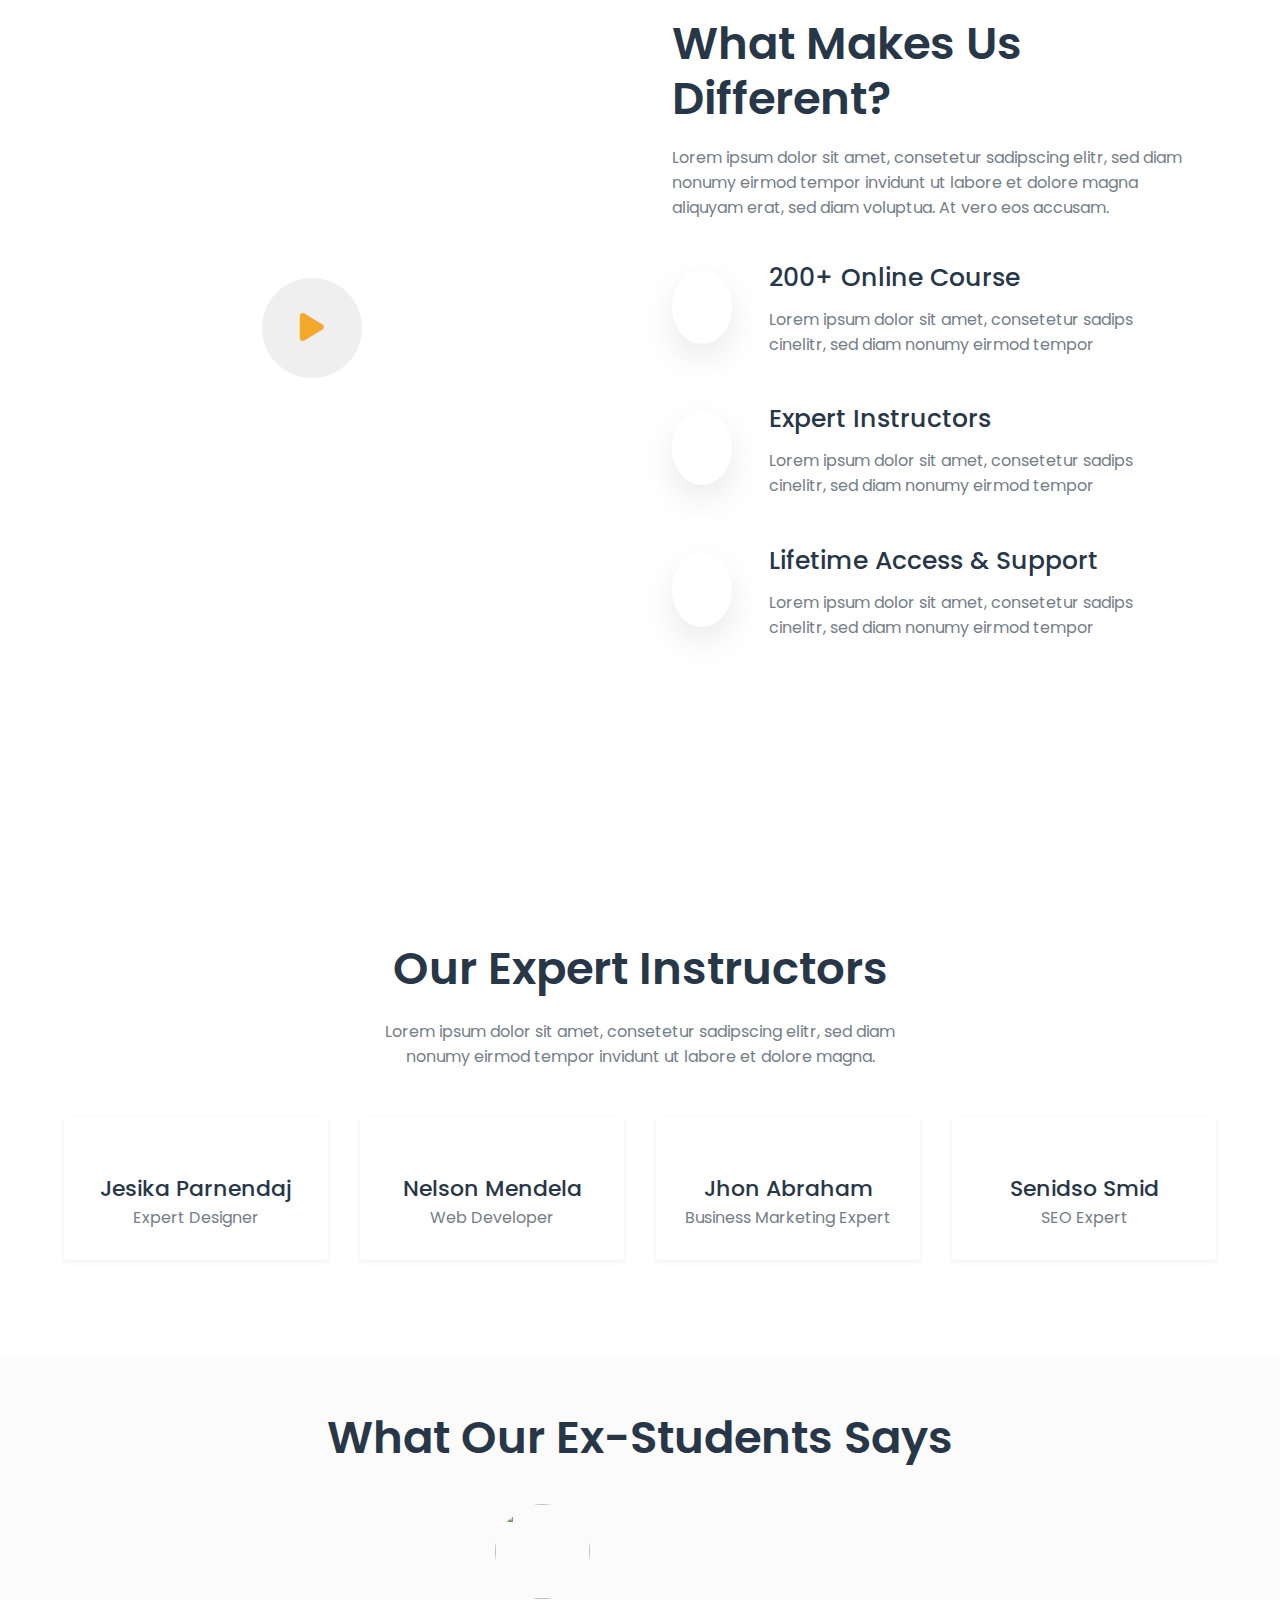
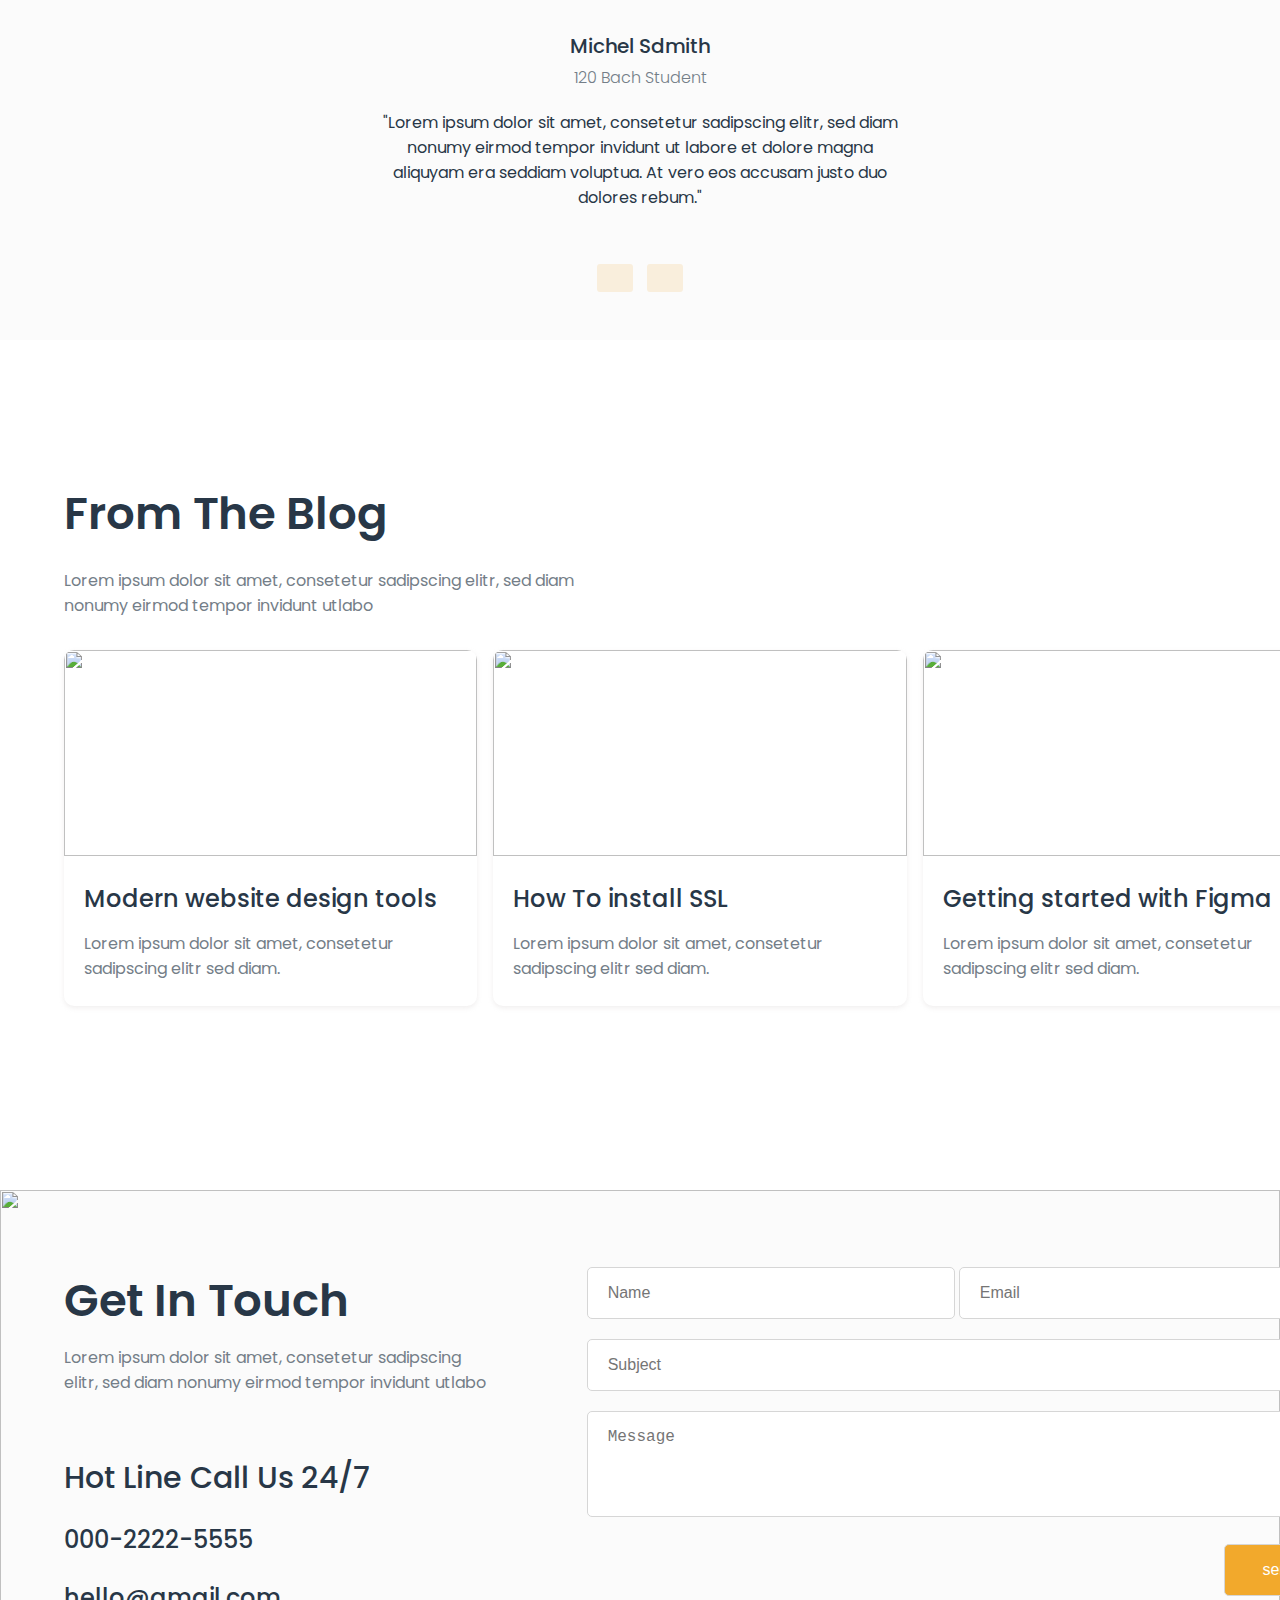
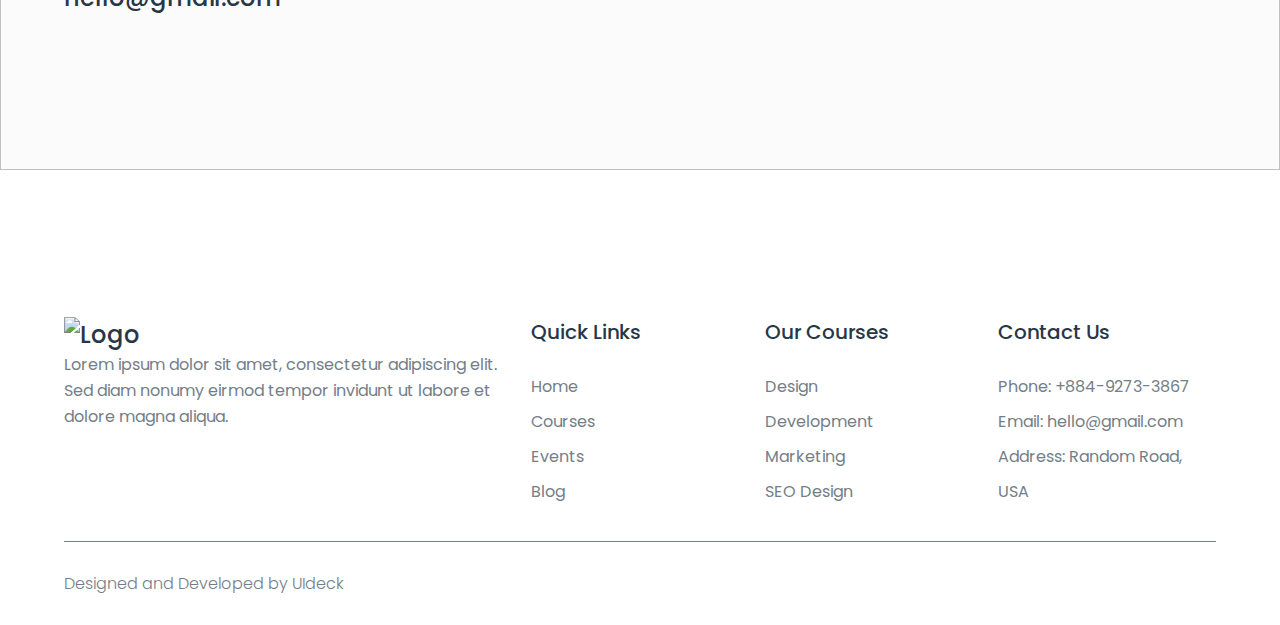
==== commit f44e36eb: "Merge pull request #46 from dugsiiyeinc/shehab" ====
--- a/ahmedpart/index.html
+++ b/ahmedpart/index.html
@@ -178,7 +178,7 @@
      </section>
 
     <!-- contact -->
-    <!-- <section id="#contact" class="contant-area">
+     <section id="#contact" class="contant-area">
         <div class="content-img">
             <img src="https://preview.uideck.com/items/learn/assets/images/map-bg.svg" height="580.003px"  alt="">
         </div>
@@ -211,7 +211,7 @@
             </div>
         </div>
 
-     </section> -->
+     </section>
 
      <!-- foooter -->
         <footer class="ftr-butun">
--- a/ahmedpart/style.css
+++ b/ahmedpart/style.css
@@ -382,7 +382,7 @@
     gap: 1rem;
 }
 .footer-widget-1{
-    grid-column: span 1 /2;
+    grid-column:  1 / span 2;
 }
 .footer-widget-1 p{
     line-height: 26px;
@@ -506,6 +506,14 @@
         justify-content: flex-start;
         left: 34%;
     }
+    .foot-gifl{
+        display: grid;
+        grid-template-columns: repeat(2,1fr);
+        gap: 1rem;
+    }
+    .footer-widget-1{
+        grid-column: 1 / span 1
+    }
 
 }
 /* mobile responsive */
@@ -565,17 +573,19 @@
         margin-bottom: 2.4rem;
     }
     .foot-gifl{
-        display: flex;
-        flex-direction: column;
-        gap: 3rem;
-    }
-    .footer-wid{
-        flex-direction: column;
+        display: grid;
+        grid-template-columns: 1fr;
+        gap: 1rem;
+    }
+    .footer-widget-1{
+        grid-column: auto;
     }
     #btn-input{
         display: flex;
         justify-content: flex-start;
         left: 34%;
     }
-
+    .form-contant{
+        width: auto;
+    }
 }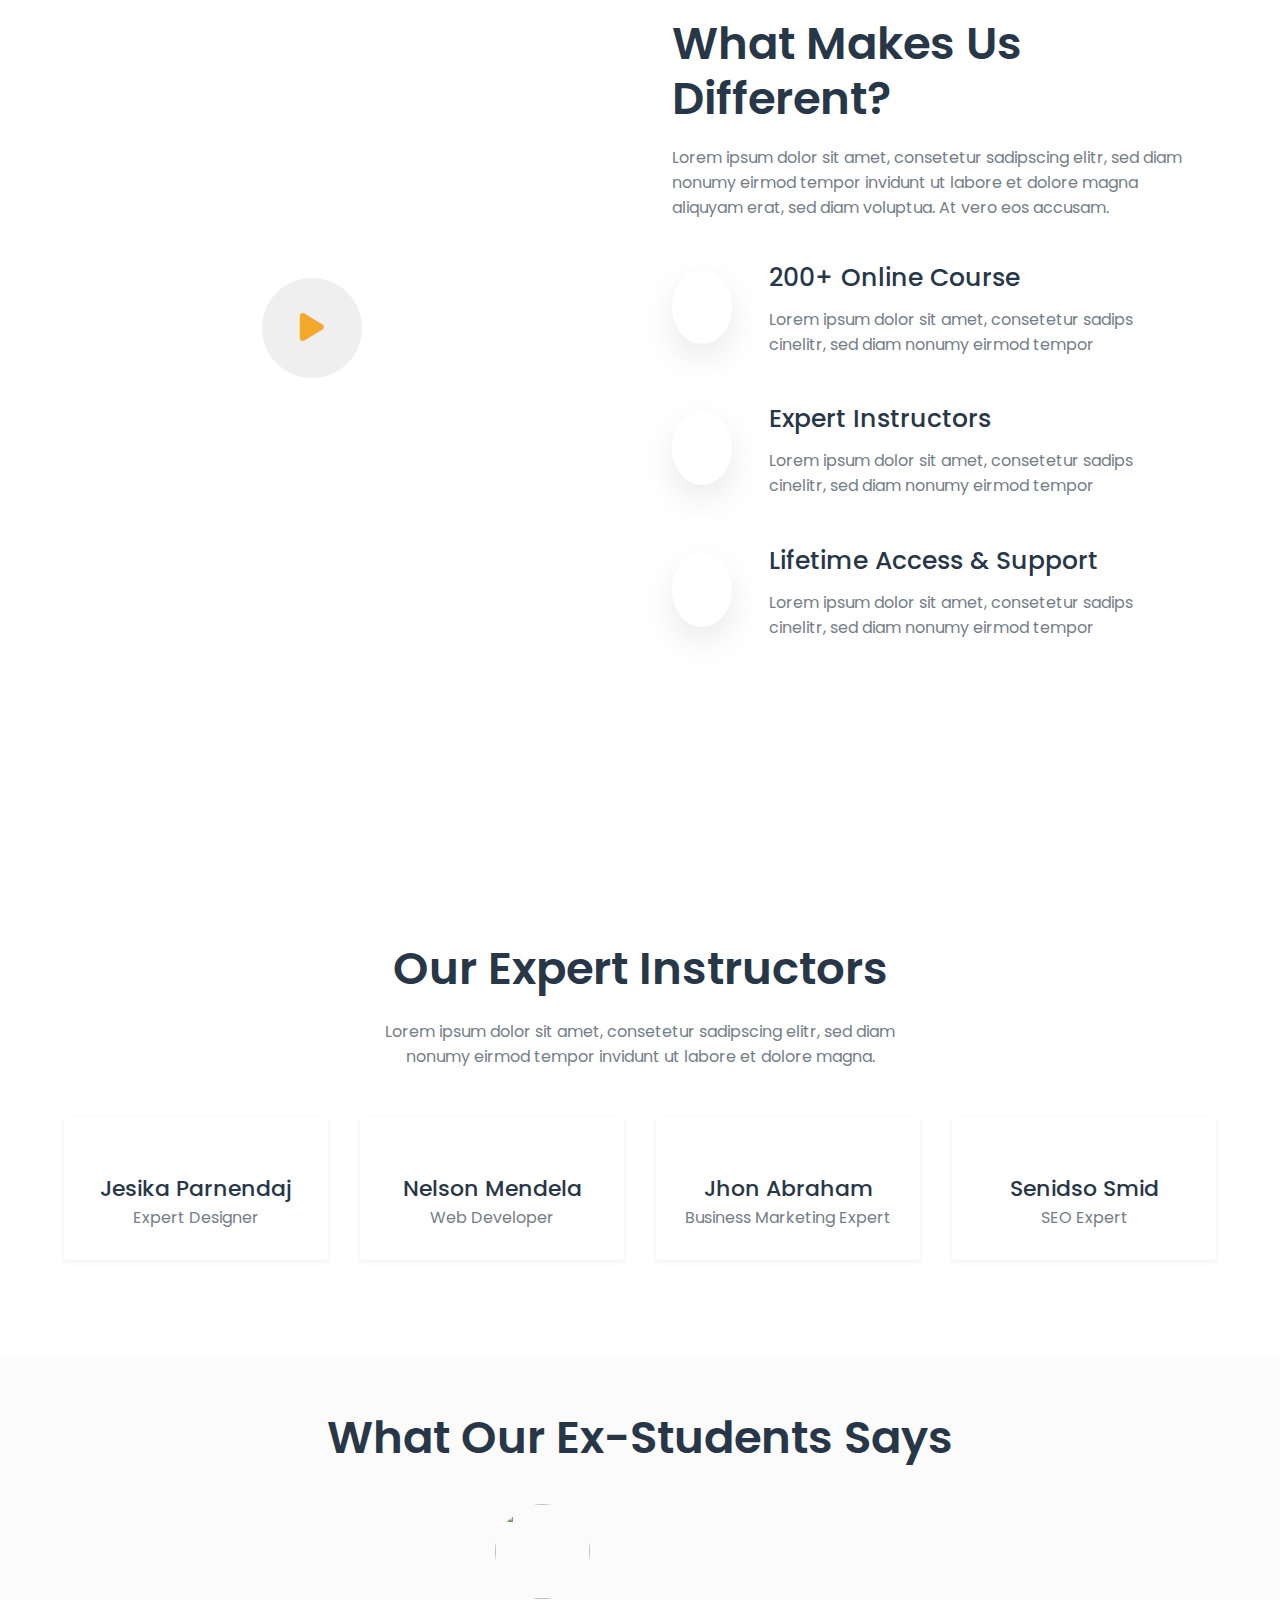
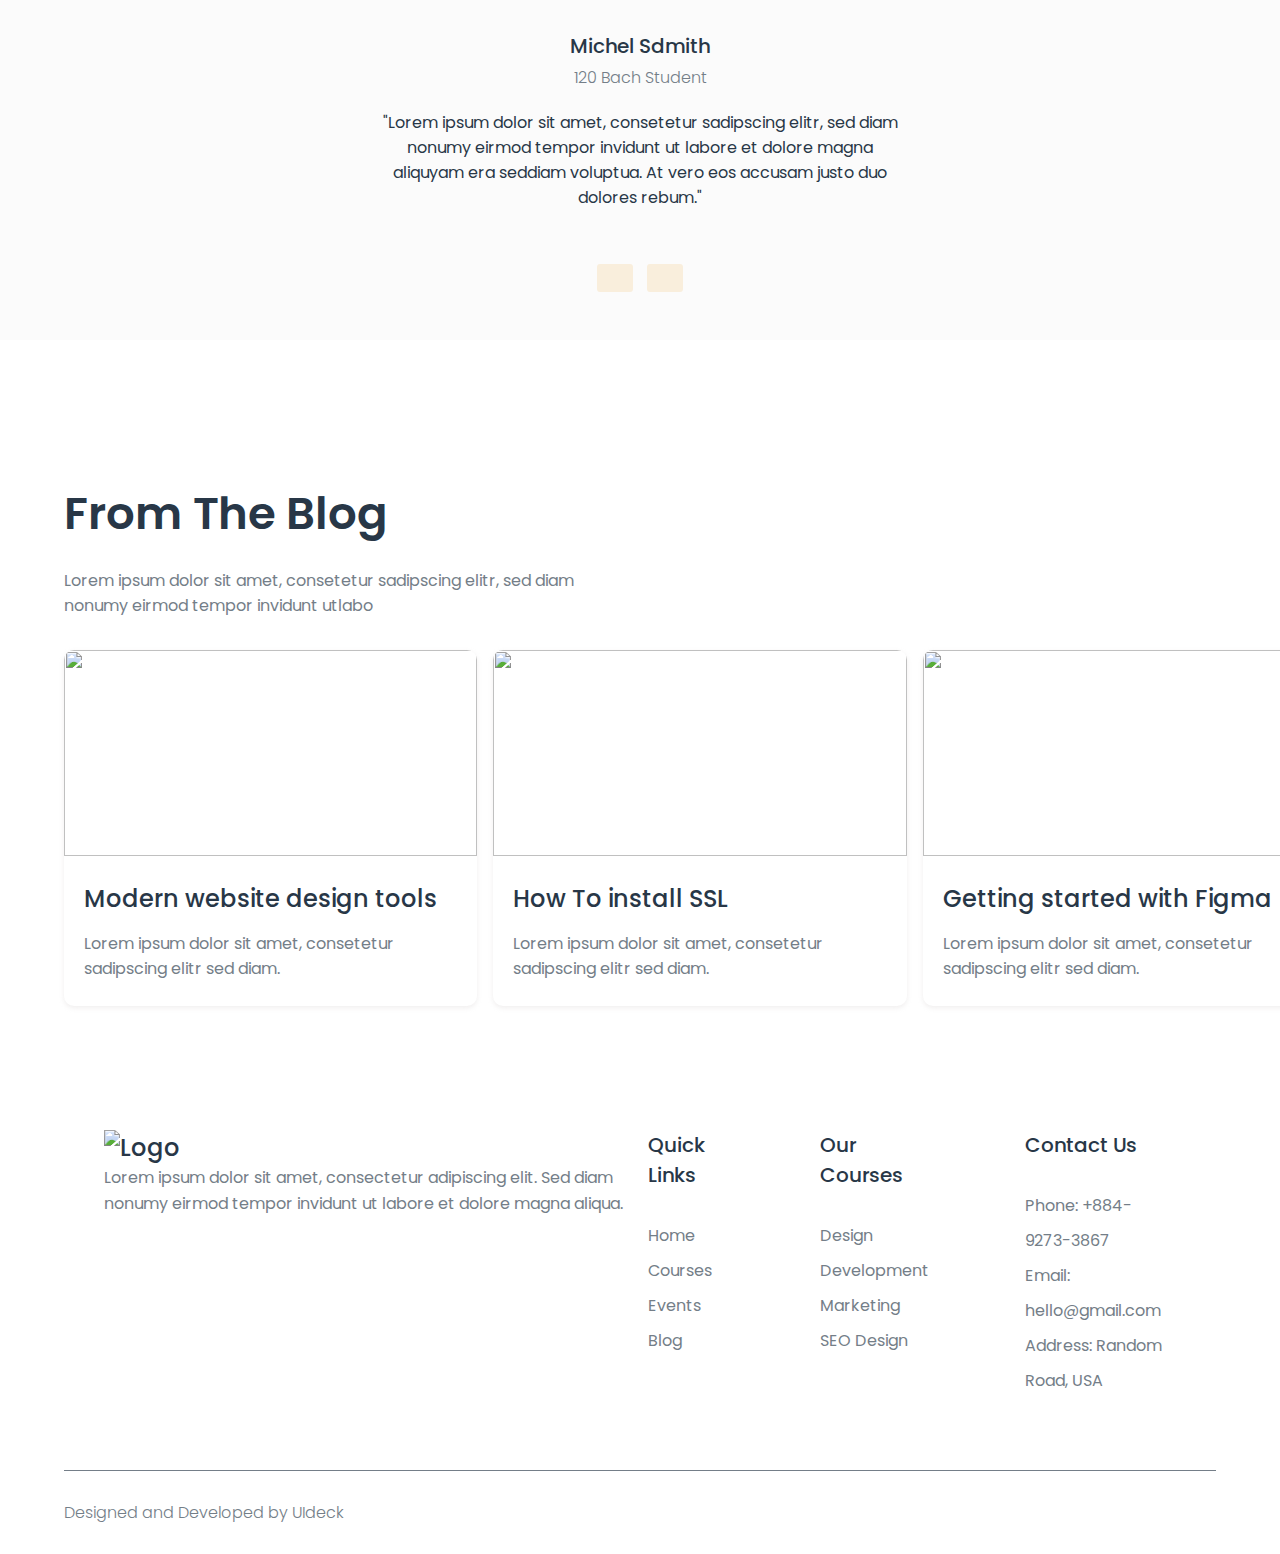
==== commit e9840cf5: "respon" ====
--- a/ahmedpart/index.html
+++ b/ahmedpart/index.html
@@ -178,7 +178,7 @@
      </section>
 
     <!-- contact -->
-     <section id="#contact" class="contant-area">
+    <!-- <section id="#contact" class="contant-area">
         <div class="content-img">
             <img src="https://preview.uideck.com/items/learn/assets/images/map-bg.svg" height="580.003px"  alt="">
         </div>
@@ -211,11 +211,47 @@
             </div>
         </div>
 
-     </section>
+     </section> -->
 
      <!-- foooter -->
         <footer class="ftr-butun">
         <div class="container">
+            <!-- <div class="foot-gifl">
+                <div class=" footer-widget-1">
+                    <a href="index.html" class="logo d-blok">
+                        <img src="https://preview.uideck.com/items/learn/assets/images/logo.svg" width="187.003px" height="45px" alt="">
+                    </a>
+                    <p>Lorem ipsum dolor sit amco nsetetur <br> sadipscing elitr, sed diam nonumy <br>eirmod tempor invidunt ut labore et <br> dolore magna .</p>
+                </div>
+                <div class="footer-wid">
+                    <div class="ftr widget-2">
+                        <h5>Quick Links</h5>
+                        <ul>
+                            <li><a href="#home">home</a></li>
+                            <li><a href="#">Courses</a></li>
+                            <li><a href="#">Eventd</a></li>
+                            <li><a href="#Blog">Blog</a></li>
+                        </ul>
+                    </div>
+                    <div class="ftr widget-3">
+                        <h5>Our-Course</h5>
+                        <ul>
+                            <li><a href="javascript:void(0)">Design</a></li>
+                            <li><a href="javascript:void(0)">Development</a></li>
+                            <li><a href="javascript:void(0)">Marketing</a></li>
+                            <li><a href="javascript:void(0)">SEO Design</a></li>
+                        </ul>
+                    </div>
+                    <div class="ftr widget-4">
+                        <h5>Contact Us</h5>
+                        <ul>
+                            <li><p>Phone: +884-9273-3867</p></li>
+                            <li><p>Email: hello@gmail.com</p></li>
+                            <li id="frt-con"><p>Address: Random Road <br>USA</p></li>
+                        </ul>
+                    </div>
+                </div>
+            </div> -->
             <div class="foot-gifl">
                 <div class="footer-widget-1">
                     <a href="index.html" class="logo d-blok">
@@ -223,6 +259,7 @@
                     </a>
                     <p>Lorem ipsum dolor sit amet, consectetur adipiscing elit. Sed diam nonumy eirmod tempor invidunt ut labore et dolore magna aliqua.</p>
                 </div>
+                <div class="footer-wid">
                     <div class="ftr widget-2">
                         <h5>Quick Links</h5>
                         <ul>
@@ -250,7 +287,7 @@
                         </ul>
                     </div>
                 </div>
-
+            </div>
             <div class="footer-end">
                     <h5>Designed and Developed by UIdeck</h5>
                 <div class="icon-ftr">
--- a/ahmedpart/style.css
+++ b/ahmedpart/style.css
@@ -377,12 +377,18 @@
     width: auto;
 }
 .foot-gifl{
-    display: grid;
-    grid-template-columns: repeat(5,1fr);
-    gap: 1rem;
-}
-.footer-widget-1{
-    grid-column:  1 / span 2;
+    display: flex;
+    justify-content: space-between; 
+    flex-wrap: wrap;
+    padding: 2rem;
+    color: white;
+}
+.footer-widget-1,
+.footer-wid
+{
+    flex: 1 1 25%;
+    margin: 0.5rem;
+    /* margin-right: 109.332px; */
 }
 .footer-widget-1 p{
     line-height: 26px;
@@ -390,6 +396,11 @@
     color: #747e88;
     margin: 0;
     font-weight: 400;
+}
+.footer-wid{
+    display: flex;
+    gap: 6rem;
+    text-align: left;
 }
 .ftr ul li ,
 .ftr ul li a{
@@ -409,7 +420,7 @@
     font-size: 1.25rem;
     font-weight: 500;
     color: #283747;
-    margin-bottom: 1.4rem;
+    margin-bottom: 1.8rem;
 }
 .footer-end{
     border-top: 1px solid #747e88 ;
@@ -469,6 +480,9 @@
         width: 100%;
         height: auto;
         /* width: 500px; */
+    }
+    .footer-wid{
+        flex-wrap: wrap;
     }
     .contant-menu{
         display: flex;
@@ -506,14 +520,6 @@
         justify-content: flex-start;
         left: 34%;
     }
-    .foot-gifl{
-        display: grid;
-        grid-template-columns: repeat(2,1fr);
-        gap: 1rem;
-    }
-    .footer-widget-1{
-        grid-column: 1 / span 1
-    }
 
 }
 /* mobile responsive */
@@ -573,19 +579,17 @@
         margin-bottom: 2.4rem;
     }
     .foot-gifl{
-        display: grid;
-        grid-template-columns: 1fr;
-        gap: 1rem;
-    }
-    .footer-widget-1{
-        grid-column: auto;
+        display: flex;
+        flex-direction: column;
+        gap: 3rem;
+    }
+    .footer-wid{
+        flex-direction: column;
     }
     #btn-input{
         display: flex;
         justify-content: flex-start;
         left: 34%;
     }
-    .form-contant{
-        width: auto;
-    }
+
 }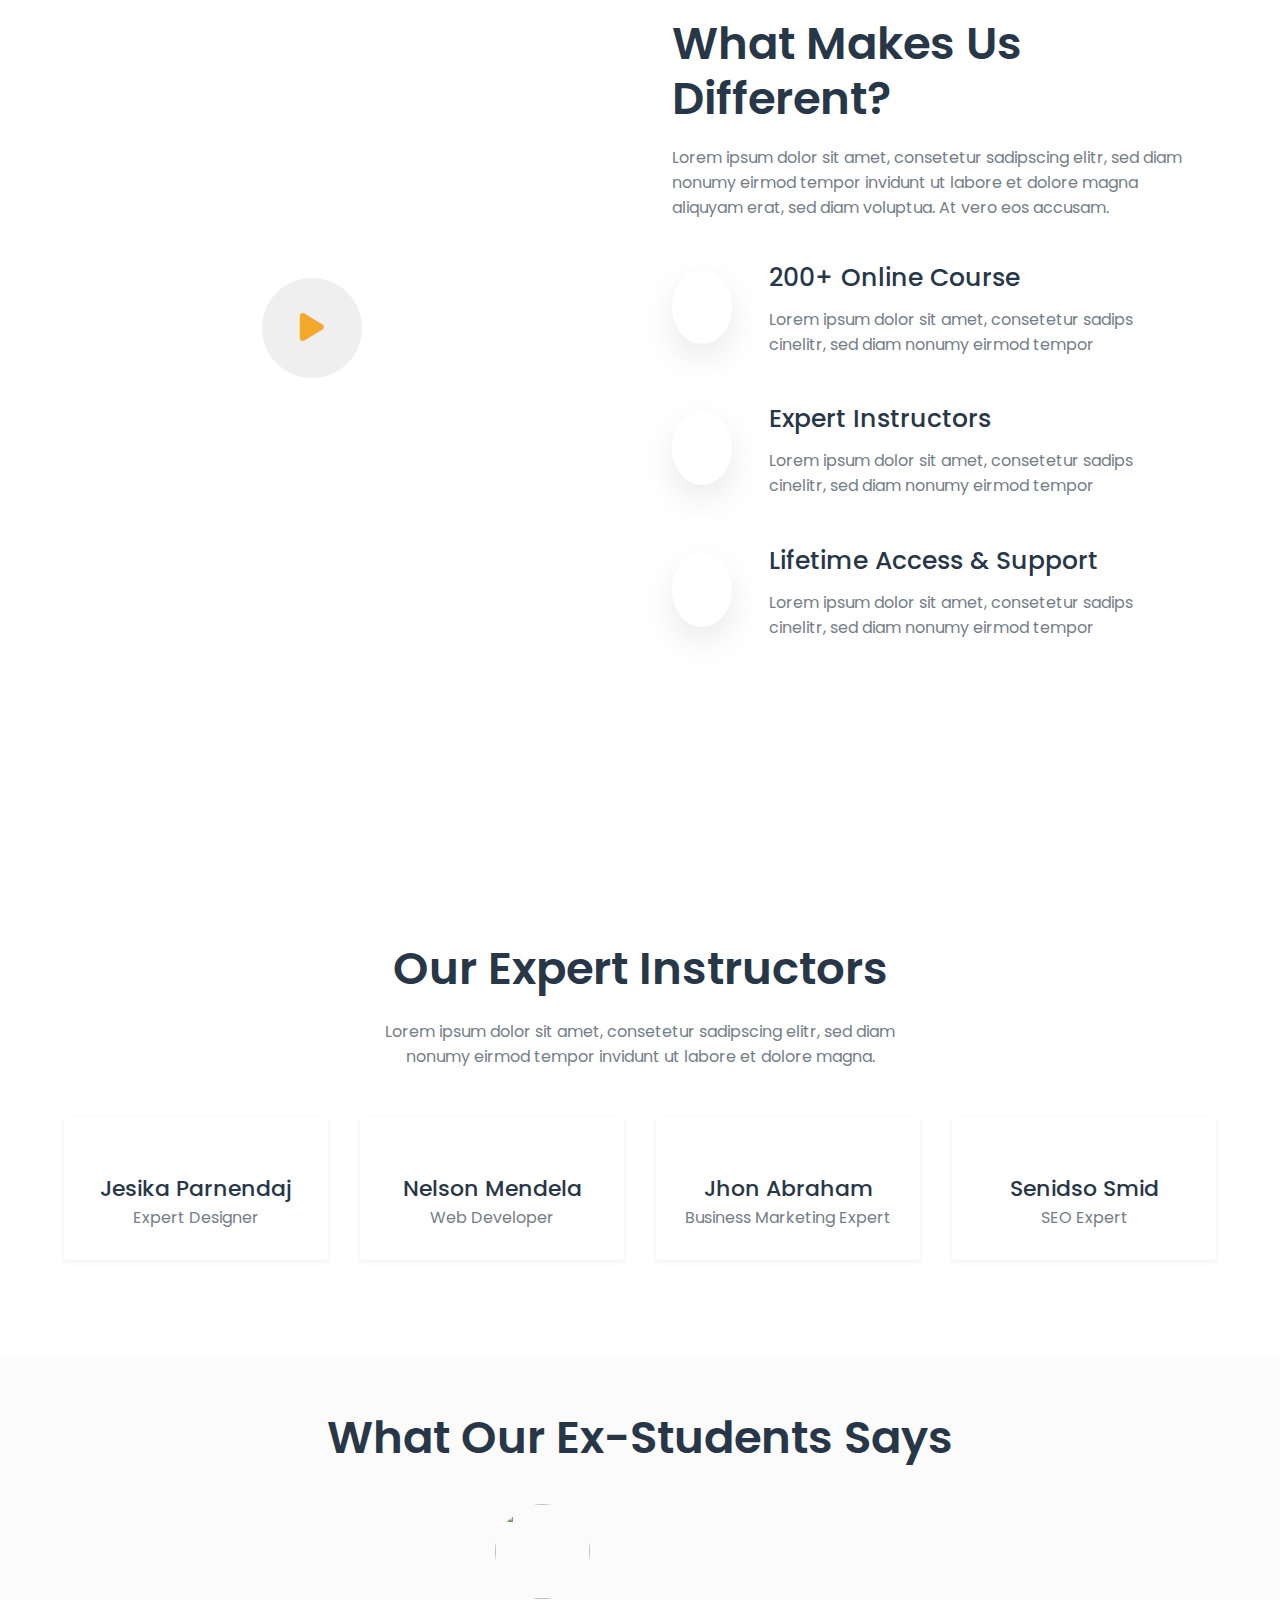
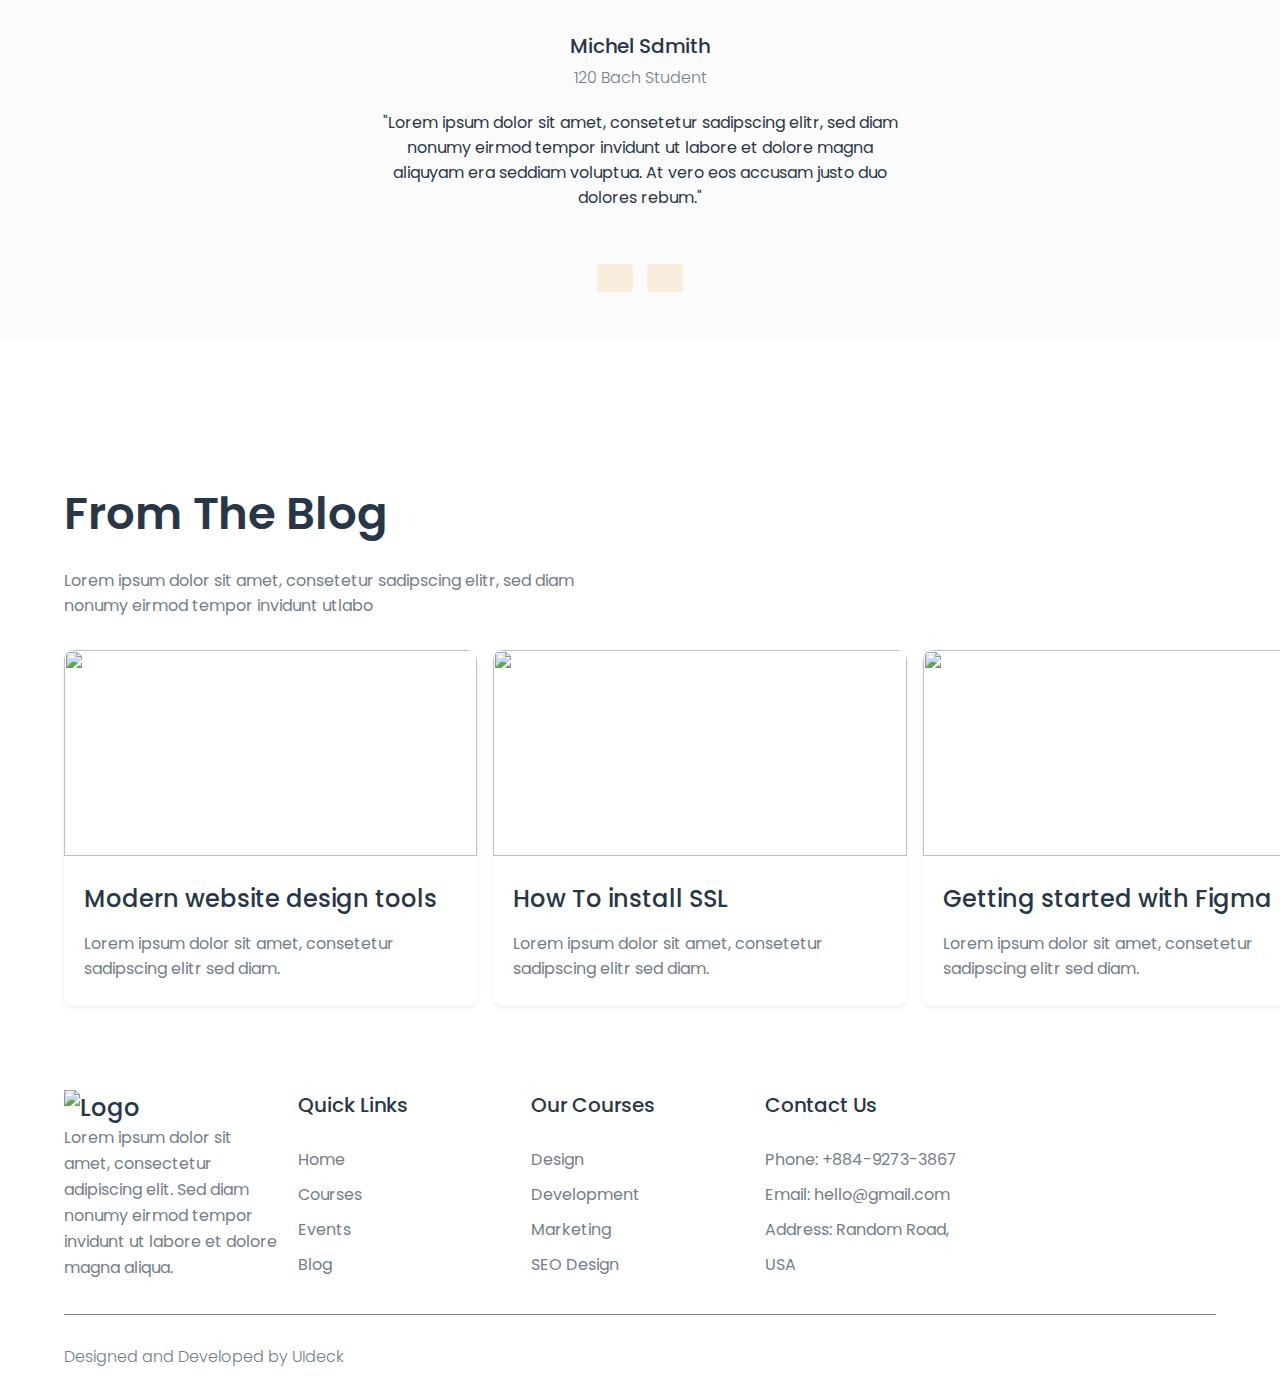
==== commit a52a8624: "respon ftr grid" ====
--- a/ahmedpart/index.html
+++ b/ahmedpart/index.html
@@ -216,42 +216,6 @@
      <!-- foooter -->
         <footer class="ftr-butun">
         <div class="container">
-            <!-- <div class="foot-gifl">
-                <div class=" footer-widget-1">
-                    <a href="index.html" class="logo d-blok">
-                        <img src="https://preview.uideck.com/items/learn/assets/images/logo.svg" width="187.003px" height="45px" alt="">
-                    </a>
-                    <p>Lorem ipsum dolor sit amco nsetetur <br> sadipscing elitr, sed diam nonumy <br>eirmod tempor invidunt ut labore et <br> dolore magna .</p>
-                </div>
-                <div class="footer-wid">
-                    <div class="ftr widget-2">
-                        <h5>Quick Links</h5>
-                        <ul>
-                            <li><a href="#home">home</a></li>
-                            <li><a href="#">Courses</a></li>
-                            <li><a href="#">Eventd</a></li>
-                            <li><a href="#Blog">Blog</a></li>
-                        </ul>
-                    </div>
-                    <div class="ftr widget-3">
-                        <h5>Our-Course</h5>
-                        <ul>
-                            <li><a href="javascript:void(0)">Design</a></li>
-                            <li><a href="javascript:void(0)">Development</a></li>
-                            <li><a href="javascript:void(0)">Marketing</a></li>
-                            <li><a href="javascript:void(0)">SEO Design</a></li>
-                        </ul>
-                    </div>
-                    <div class="ftr widget-4">
-                        <h5>Contact Us</h5>
-                        <ul>
-                            <li><p>Phone: +884-9273-3867</p></li>
-                            <li><p>Email: hello@gmail.com</p></li>
-                            <li id="frt-con"><p>Address: Random Road <br>USA</p></li>
-                        </ul>
-                    </div>
-                </div>
-            </div> -->
             <div class="foot-gifl">
                 <div class="footer-widget-1">
                     <a href="index.html" class="logo d-blok">
@@ -259,7 +223,6 @@
                     </a>
                     <p>Lorem ipsum dolor sit amet, consectetur adipiscing elit. Sed diam nonumy eirmod tempor invidunt ut labore et dolore magna aliqua.</p>
                 </div>
-                <div class="footer-wid">
                     <div class="ftr widget-2">
                         <h5>Quick Links</h5>
                         <ul>
@@ -287,7 +250,7 @@
                         </ul>
                     </div>
                 </div>
-            </div>
+
             <div class="footer-end">
                     <h5>Designed and Developed by UIdeck</h5>
                 <div class="icon-ftr">
--- a/ahmedpart/style.css
+++ b/ahmedpart/style.css
@@ -377,18 +377,12 @@
     width: auto;
 }
 .foot-gifl{
-    display: flex;
-    justify-content: space-between; 
-    flex-wrap: wrap;
-    padding: 2rem;
-    color: white;
-}
-.footer-widget-1,
-.footer-wid
-{
-    flex: 1 1 25%;
-    margin: 0.5rem;
-    /* margin-right: 109.332px; */
+    display: grid;
+    grid-template-columns: repeat(5,1fr);
+    gap: 1rem;
+}
+.footer-widget-1{
+    grid-column: span 1 /2;
 }
 .footer-widget-1 p{
     line-height: 26px;
@@ -396,11 +390,6 @@
     color: #747e88;
     margin: 0;
     font-weight: 400;
-}
-.footer-wid{
-    display: flex;
-    gap: 6rem;
-    text-align: left;
 }
 .ftr ul li ,
 .ftr ul li a{
@@ -420,7 +409,7 @@
     font-size: 1.25rem;
     font-weight: 500;
     color: #283747;
-    margin-bottom: 1.8rem;
+    margin-bottom: 1.4rem;
 }
 .footer-end{
     border-top: 1px solid #747e88 ;
@@ -480,9 +469,6 @@
         width: 100%;
         height: auto;
         /* width: 500px; */
-    }
-    .footer-wid{
-        flex-wrap: wrap;
     }
     .contant-menu{
         display: flex;
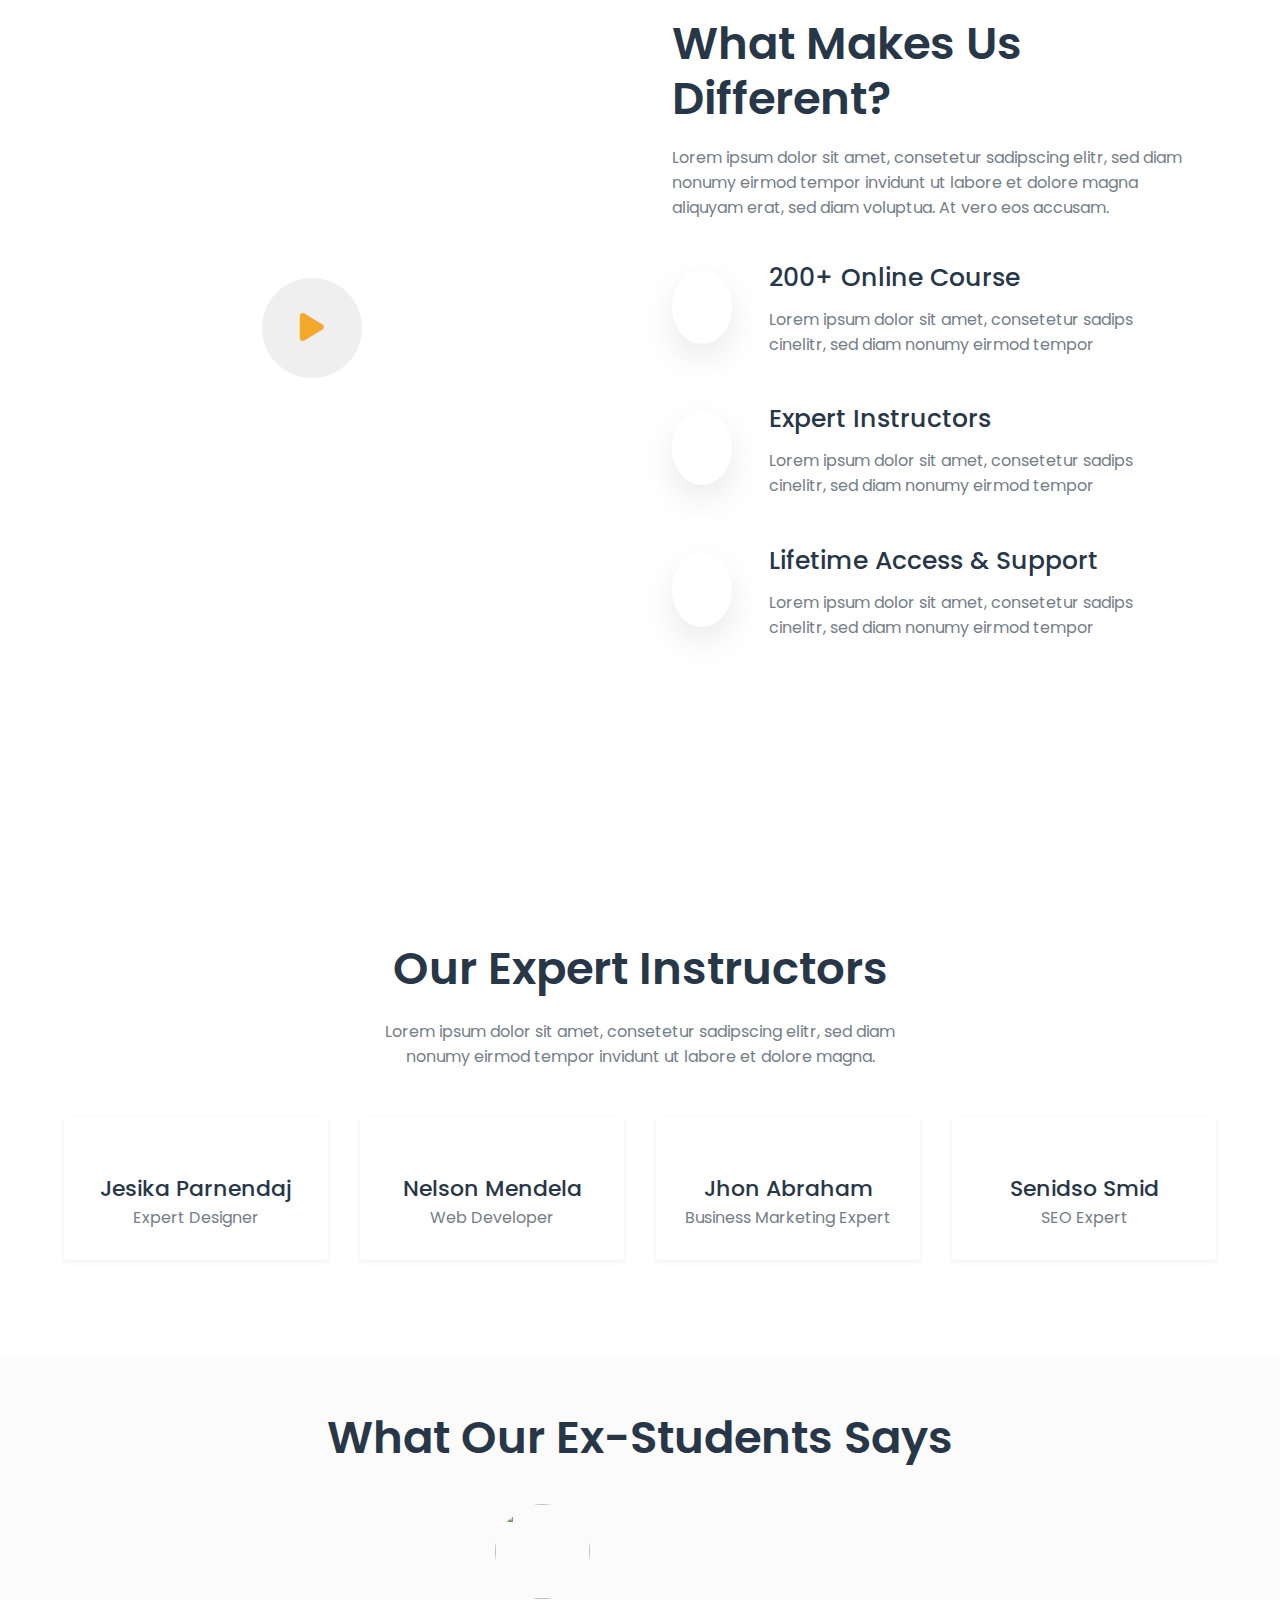
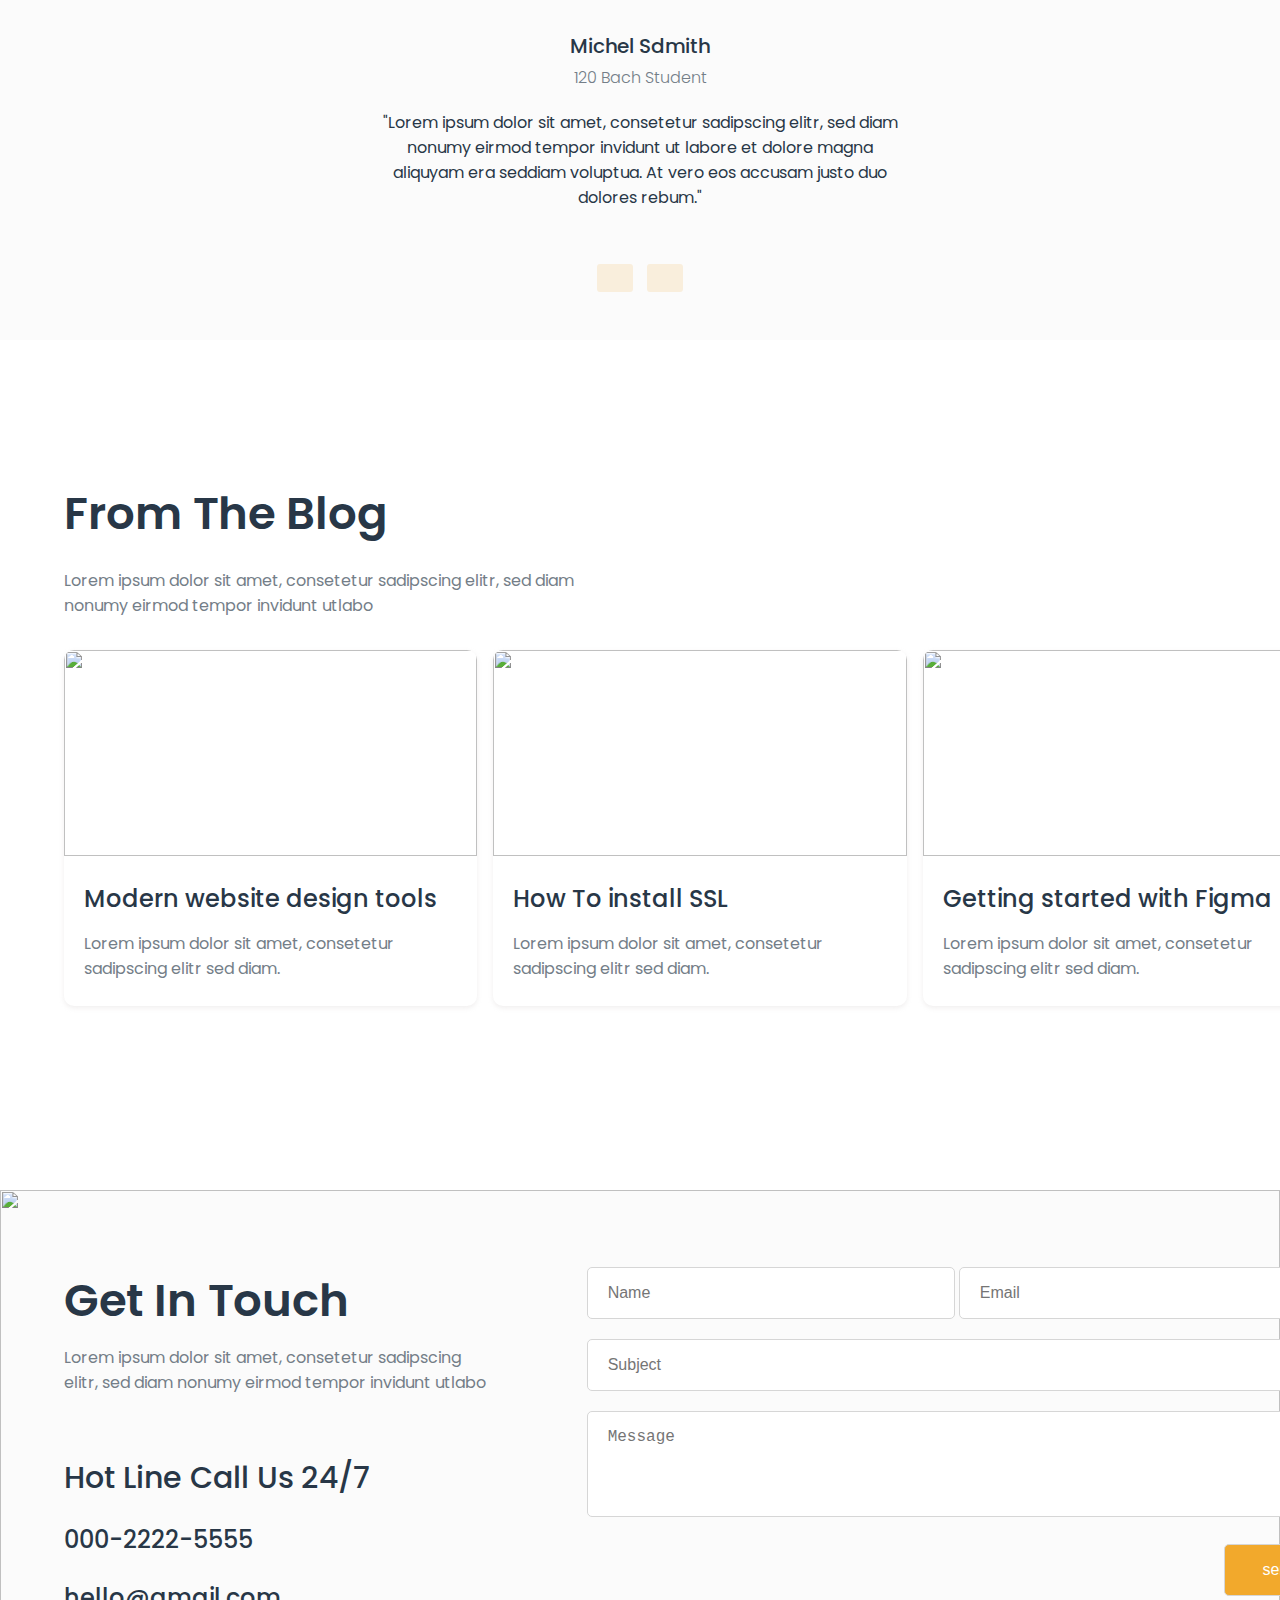
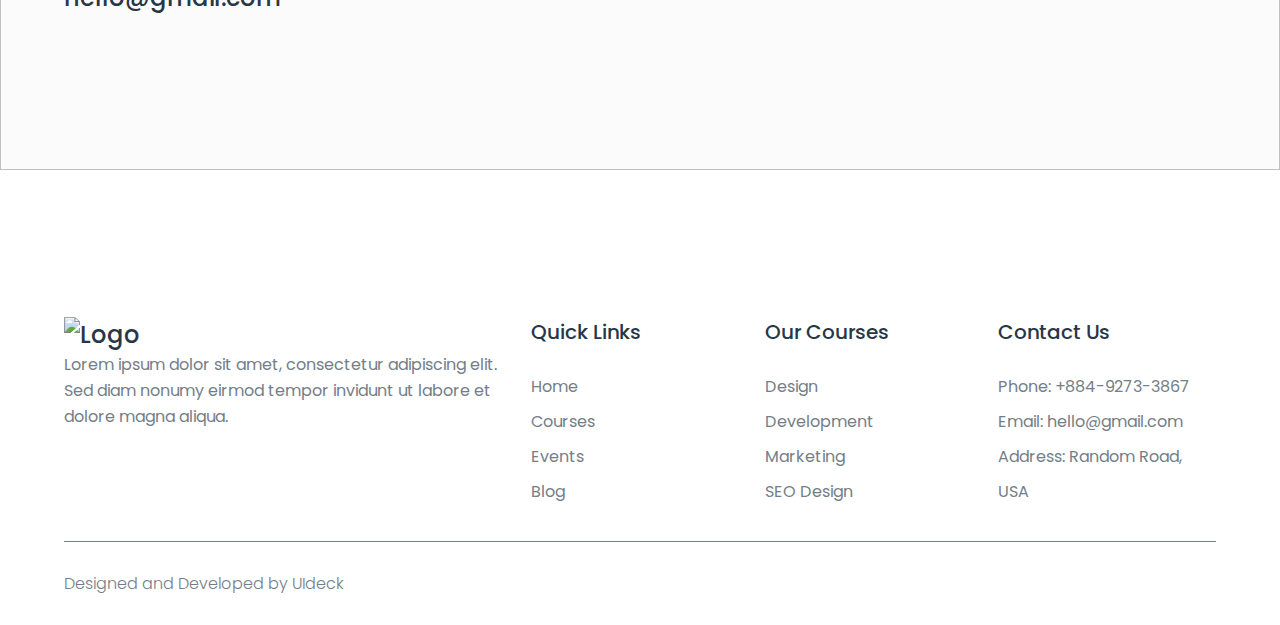
==== commit 9e8fa7f0: "responsive finished" ====
--- a/ahmedpart/index.html
+++ b/ahmedpart/index.html
@@ -178,7 +178,7 @@
      </section>
 
     <!-- contact -->
-    <!-- <section id="#contact" class="contant-area">
+     <section id="#contact" class="contant-area">
         <div class="content-img">
             <img src="https://preview.uideck.com/items/learn/assets/images/map-bg.svg" height="580.003px"  alt="">
         </div>
@@ -211,7 +211,7 @@
             </div>
         </div>
 
-     </section> -->
+     </section>
 
      <!-- foooter -->
         <footer class="ftr-butun">
--- a/ahmedpart/style.css
+++ b/ahmedpart/style.css
@@ -382,7 +382,7 @@
     gap: 1rem;
 }
 .footer-widget-1{
-    grid-column: span 1 /2;
+    grid-column:  1 / span 2;
 }
 .footer-widget-1 p{
     line-height: 26px;
@@ -506,6 +506,14 @@
         justify-content: flex-start;
         left: 34%;
     }
+    .foot-gifl{
+        display: grid;
+        grid-template-columns: repeat(2,1fr);
+        gap: 1rem;
+    }
+    .footer-widget-1{
+        grid-column: 1 / span 1
+    }
 
 }
 /* mobile responsive */
@@ -565,17 +573,19 @@
         margin-bottom: 2.4rem;
     }
     .foot-gifl{
-        display: flex;
-        flex-direction: column;
-        gap: 3rem;
-    }
-    .footer-wid{
-        flex-direction: column;
+        display: grid;
+        grid-template-columns: 1fr;
+        gap: 1rem;
+    }
+    .footer-widget-1{
+        grid-column: auto;
     }
     #btn-input{
         display: flex;
         justify-content: flex-start;
         left: 34%;
     }
-
+    .form-contant{
+        width: auto;
+    }
 }